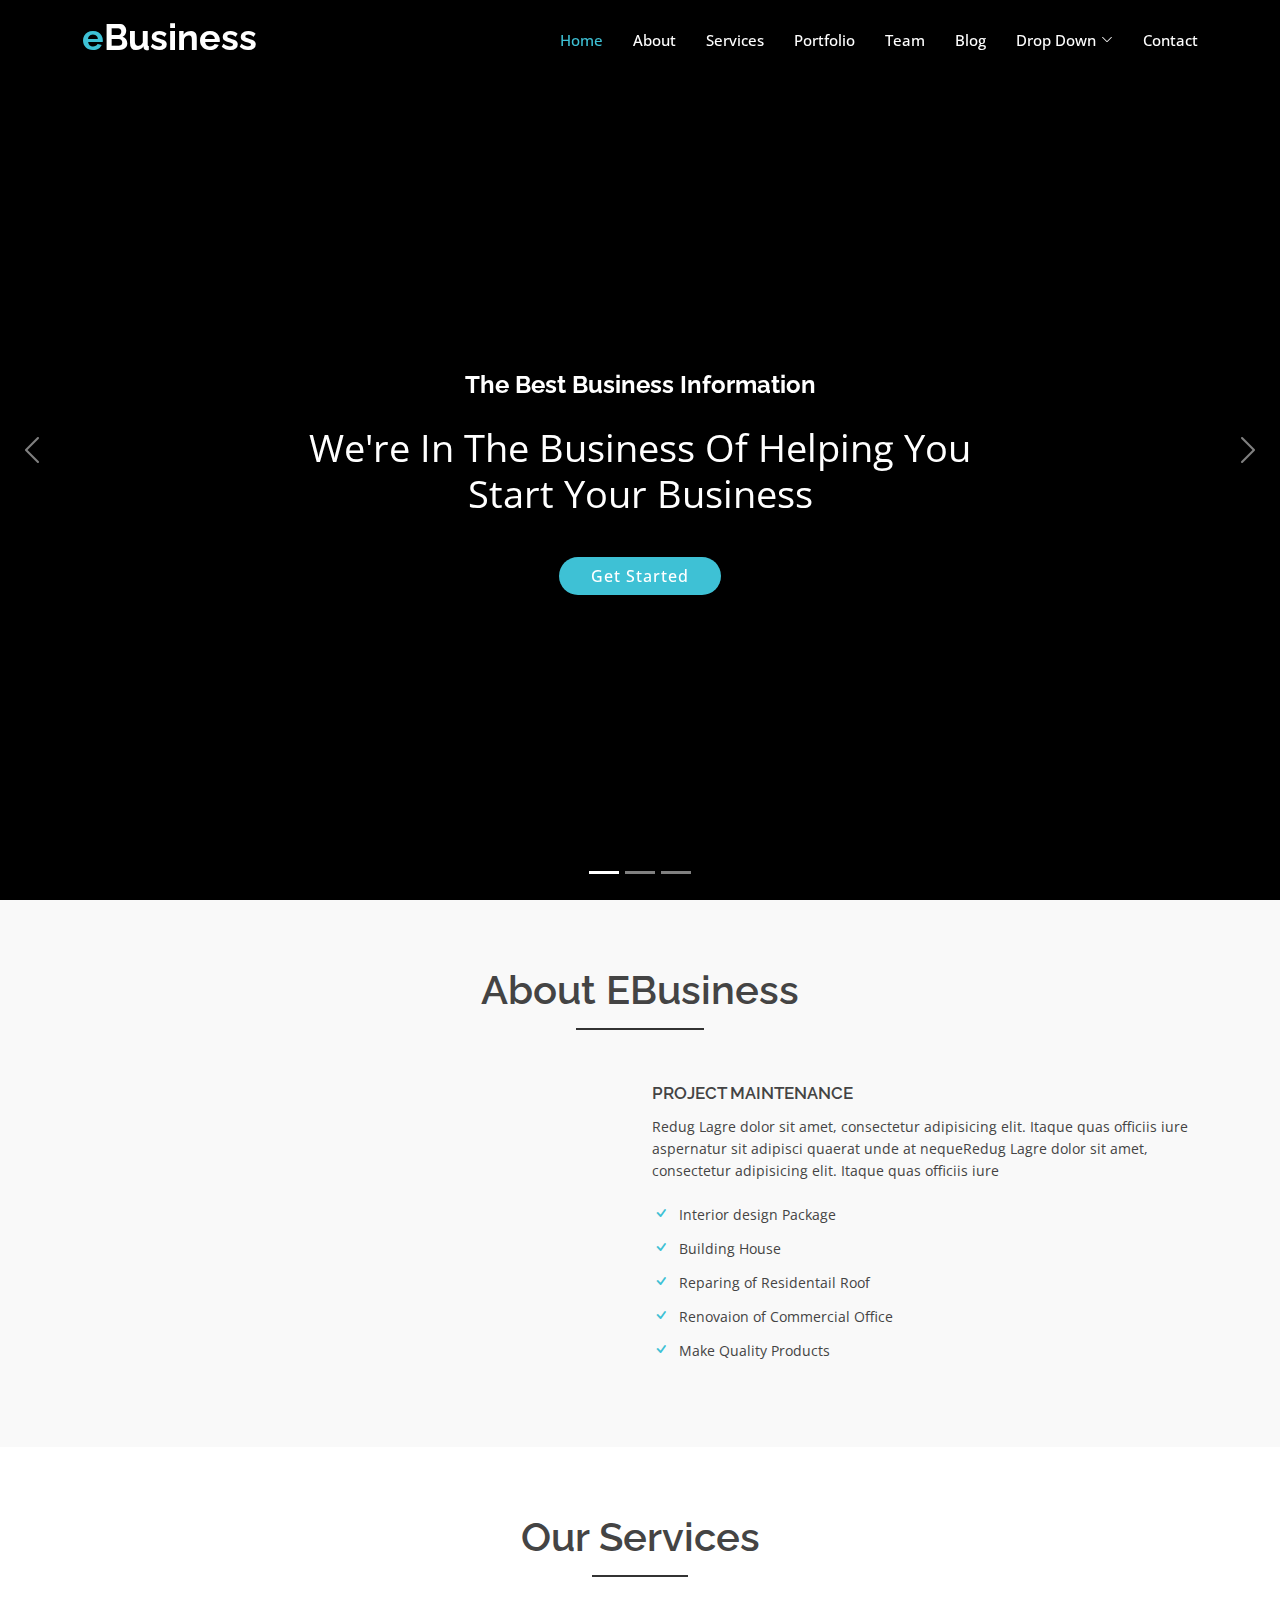
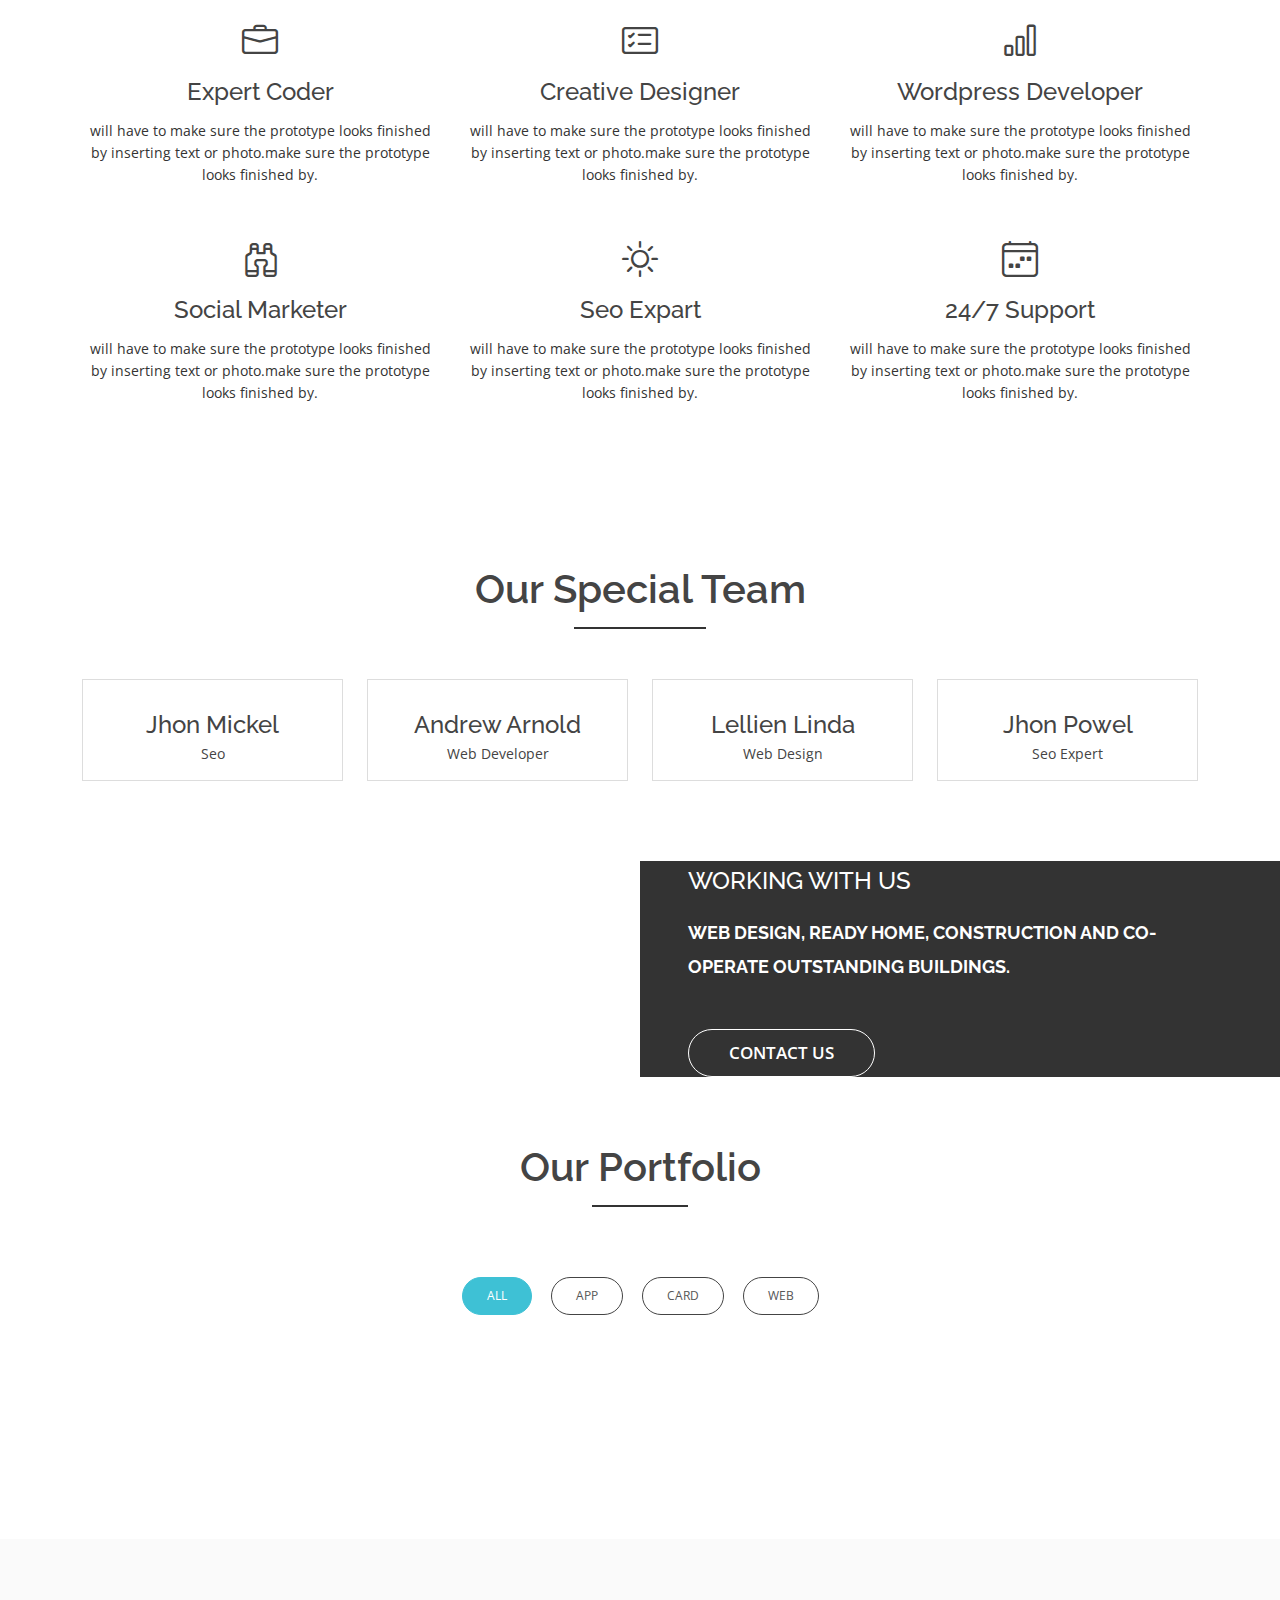
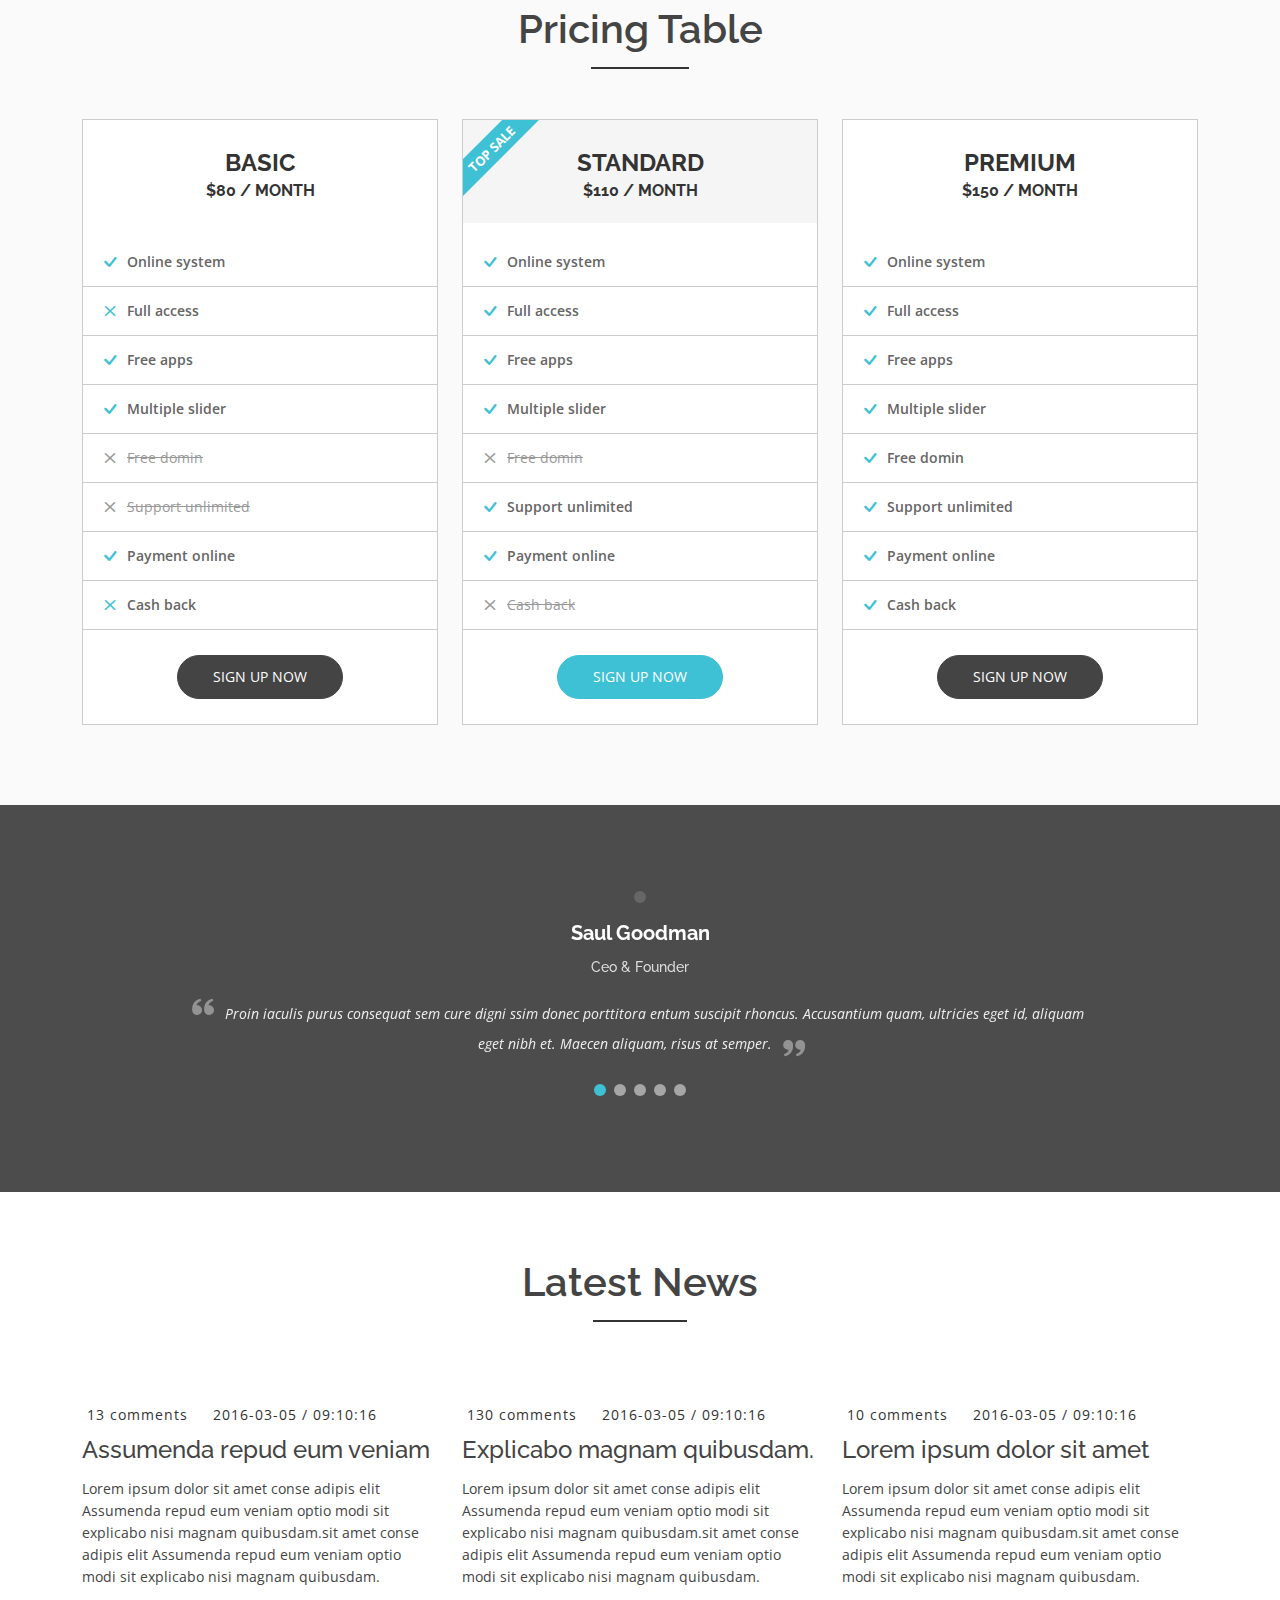
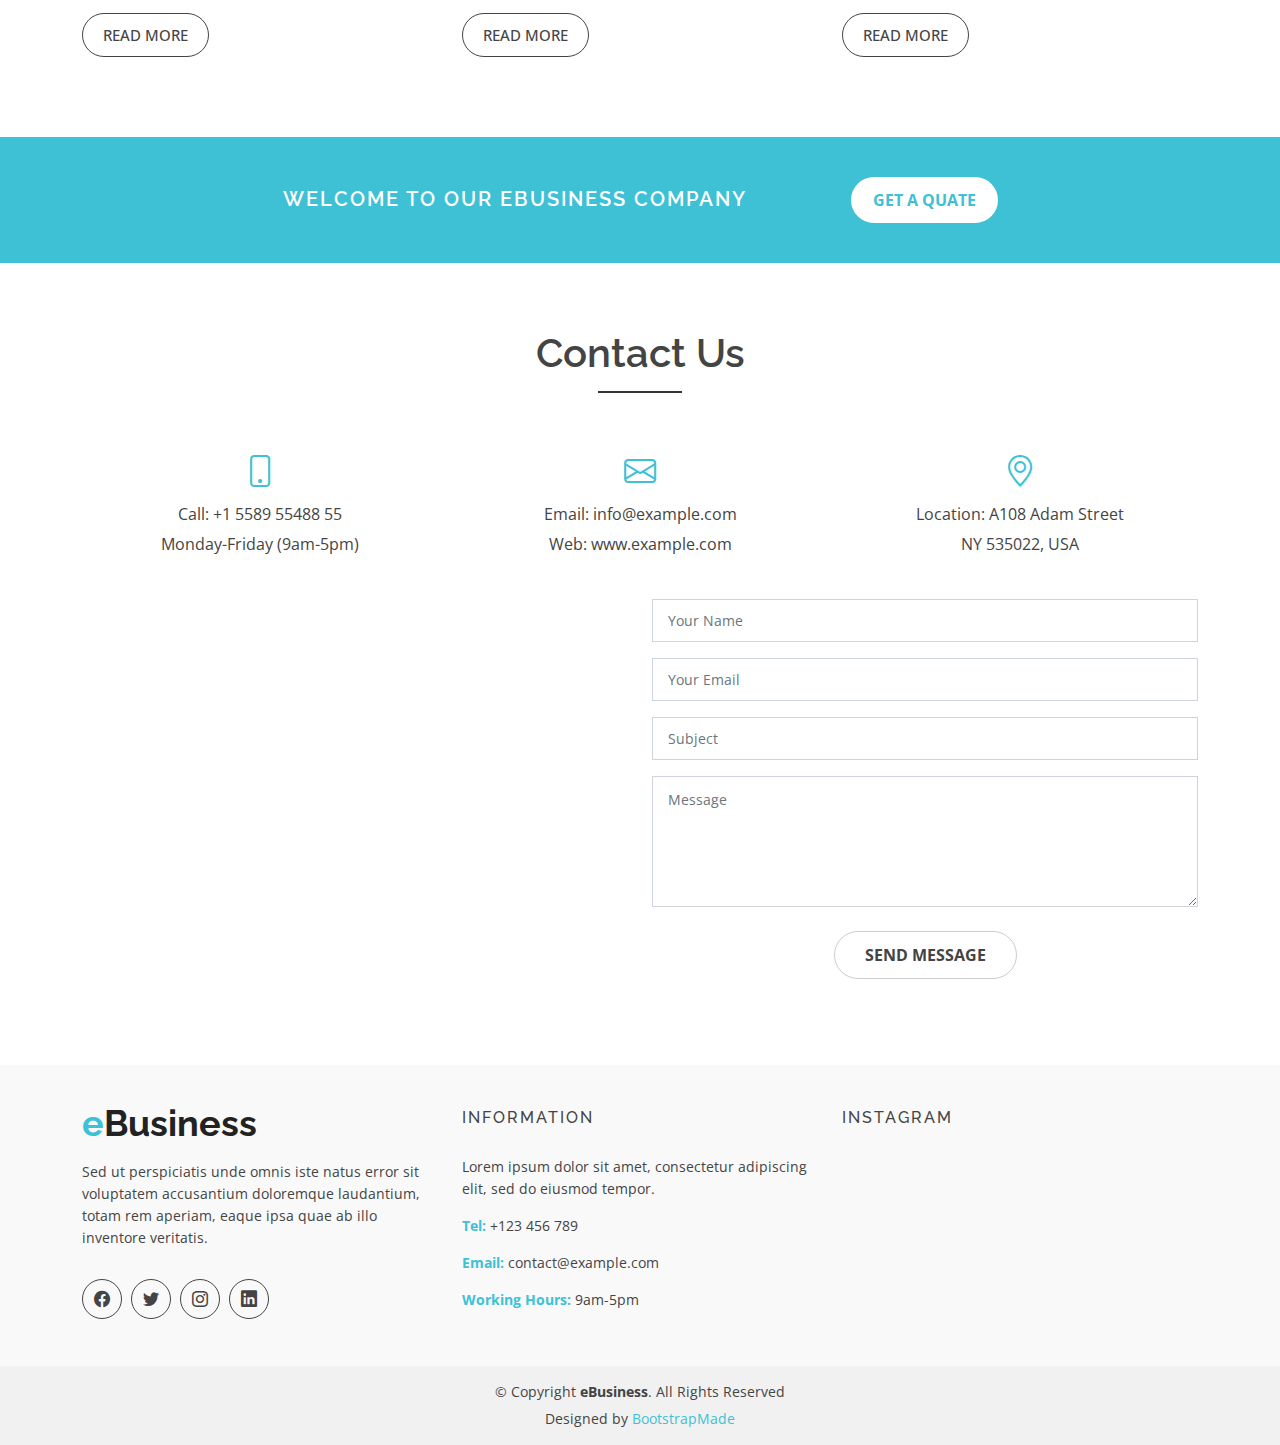
==== index.html @ 668b4a3a "Commit inicial" ====
<!DOCTYPE html>
<html lang="en">

<head>
  <meta charset="utf-8">
  <meta content="width=device-width, initial-scale=1.0" name="viewport">

  <title>eBusiness Bootstrap Template - Index</title>
  <meta content="" name="description">
  <meta content="" name="keywords">

  <!-- Favicons -->
  <link href="assets/img/favicon.png" rel="icon">
  <link href="assets/img/apple-touch-icon.png" rel="apple-touch-icon">

  <!-- Google Fonts -->
  <link href="https://fonts.googleapis.com/css?family=Open+Sans:300,400,400i,600,700|Raleway:300,400,400i,500,500i,700,800,900" rel="stylesheet">

  <!-- Vendor CSS Files -->
  <link href="assets/vendor/animate.css/animate.min.css" rel="stylesheet">
  <link href="assets/vendor/bootstrap/css/bootstrap.min.css" rel="stylesheet">
  <link href="assets/vendor/bootstrap-icons/bootstrap-icons.css" rel="stylesheet">
  <link href="assets/vendor/boxicons/css/boxicons.min.css" rel="stylesheet">
  <link href="assets/vendor/glightbox/css/glightbox.min.css" rel="stylesheet">
  <link href="assets/vendor/swiper/swiper-bundle.min.css" rel="stylesheet">

  <!-- Template Main CSS File -->
  <link href="assets/css/style.css" rel="stylesheet">

  <!-- =======================================================
  * Template Name: eBusiness - v4.3.0
  * Template URL: https://bootstrapmade.com/ebusiness-bootstrap-corporate-template/
  * Author: BootstrapMade.com
  * License: https://bootstrapmade.com/license/
  ======================================================== -->
</head>

<body>

  <!-- ======= Header ======= -->
  <header id="header" class="fixed-top d-flex align-items-center">
    <div class="container d-flex justify-content-between">

      <div class="logo">
        <h1><a href="index.html"><span>e</span>Business</a></h1>
        <!-- Uncomment below if you prefer to use an image logo -->
        <!-- <a href="index.html"><img src="assets/img/logo.png" alt="" class="img-fluid"></a>-->
      </div>

      <nav id="navbar" class="navbar">
        <ul>
          <li><a class="nav-link scrollto active" href="#hero">Home</a></li>
          <li><a class="nav-link scrollto" href="#about">About</a></li>
          <li><a class="nav-link scrollto" href="#services">Services</a></li>
          <li><a class="nav-link scrollto" href="#portfolio">Portfolio</a></li>
          <li><a class="nav-link scrollto" href="#team">Team</a></li>
          <li><a href="blog.html">Blog</a></li>
          <li class="dropdown"><a href="#"><span>Drop Down</span> <i class="bi bi-chevron-down"></i></a>
            <ul>
              <li><a href="#">Drop Down 1</a></li>
              <li class="dropdown"><a href="#"><span>Deep Drop Down</span> <i class="bi bi-chevron-right"></i></a>
                <ul>
                  <li><a href="#">Deep Drop Down 1</a></li>
                  <li><a href="#">Deep Drop Down 2</a></li>
                  <li><a href="#">Deep Drop Down 3</a></li>
                  <li><a href="#">Deep Drop Down 4</a></li>
                  <li><a href="#">Deep Drop Down 5</a></li>
                </ul>
              </li>
              <li><a href="#">Drop Down 2</a></li>
              <li><a href="#">Drop Down 3</a></li>
              <li><a href="#">Drop Down 4</a></li>
            </ul>
          </li>
          <li><a class="nav-link scrollto" href="#contact">Contact</a></li>
        </ul>
        <i class="bi bi-list mobile-nav-toggle"></i>
      </nav><!-- .navbar -->

    </div>
  </header><!-- End Header -->

  <!-- ======= hero Section ======= -->
  <section id="hero">
    <div class="hero-container">
      <div id="heroCarousel" class="carousel slide carousel-fade" data-bs-ride="carousel" data-bs-interval="5000">

        <ol id="hero-carousel-indicators" class="carousel-indicators"></ol>

        <div class="carousel-inner" role="listbox">

          <div class="carousel-item active" style="background-image: url(assets/img/hero-carousel/1.jpg)">
            <div class="carousel-container">
              <div class="container">
                <h2 class="animate__animated animate__fadeInDown">The Best Business Information </h2>
                <p class="animate__animated animate__fadeInUp">We're In The Business Of Helping You Start Your Business</p>
                <a href="#about" class="btn-get-started scrollto animate__animated animate__fadeInUp">Get Started</a>
              </div>
            </div>
          </div>

          <div class="carousel-item" style="background-image: url(assets/img/hero-carousel/2.jpg)">
            <div class="carousel-container">
              <div class="container">
                <h2 class="animate__animated animate__fadeInDown">At vero eos et accusamus</h2>
                <p class="animate__animated animate__fadeInUp">Helping Business Security & Peace of Mind for Your Family</p>
                <a href="#about" class="btn-get-started scrollto animate__animated animate__fadeInUp">Get Started</a>
              </div>
            </div>
          </div>

          <div class="carousel-item" style="background-image: url(assets/img/hero-carousel/3.jpg)">
            <div class="carousel-container">
              <div class="container">
                <h2 class="animate__animated animate__fadeInDown">Temporibus autem quibusdam</h2>
                <p class="animate__animated animate__fadeInUp">Beatae vitae dicta sunt explicabo. Nemo enim ipsam voluptatem</p>
                <a href="#about" class="btn-get-started scrollto animate__animated animate__fadeInUp">Get Started</a>
              </div>
            </div>
          </div>

        </div>

        <a class="carousel-control-prev" href="#heroCarousel" role="button" data-bs-slide="prev">
          <span class="carousel-control-prev-icon bi bi-chevron-left" aria-hidden="true"></span>
        </a>

        <a class="carousel-control-next" href="#heroCarousel" role="button" data-bs-slide="next">
          <span class="carousel-control-next-icon bi bi-chevron-right" aria-hidden="true"></span>
        </a>

      </div>
    </div>
  </section><!-- End Hero Section -->

  <main id="main">

    <!-- ======= About Section ======= -->
    <div id="about" class="about-area area-padding">
      <div class="container">
        <div class="row">
          <div class="col-md-12 col-sm-12 col-xs-12">
            <div class="section-headline text-center">
              <h2>About eBusiness</h2>
            </div>
          </div>
        </div>
        <div class="row">
          <!-- single-well start-->
          <div class="col-md-6 col-sm-6 col-xs-12">
            <div class="well-left">
              <div class="single-well">
                <a href="#">
                  <img src="assets/img/about/1.jpg" alt="">
                </a>
              </div>
            </div>
          </div>
          <!-- single-well end-->
          <div class="col-md-6 col-sm-6 col-xs-12">
            <div class="well-middle">
              <div class="single-well">
                <a href="#">
                  <h4 class="sec-head">project Maintenance</h4>
                </a>
                <p>
                  Redug Lagre dolor sit amet, consectetur adipisicing elit. Itaque quas officiis iure aspernatur sit adipisci quaerat unde at nequeRedug Lagre dolor sit amet, consectetur adipisicing elit. Itaque quas officiis iure
                </p>
                <ul>
                  <li>
                    <i class="bi bi-check"></i> Interior design Package
                  </li>
                  <li>
                    <i class="bi bi-check"></i> Building House
                  </li>
                  <li>
                    <i class="bi bi-check"></i> Reparing of Residentail Roof
                  </li>
                  <li>
                    <i class="bi bi-check"></i> Renovaion of Commercial Office
                  </li>
                  <li>
                    <i class="bi bi-check"></i> Make Quality Products
                  </li>
                </ul>
              </div>
            </div>
          </div>
          <!-- End col-->
        </div>
      </div>
    </div><!-- End About Section -->

    <!-- ======= Services Section ======= -->
    <div id="services" class="services-area area-padding">
      <div class="container">
        <div class="row">
          <div class="col-md-12 col-sm-12 col-xs-12">
            <div class="section-headline services-head text-center">
              <h2>Our Services</h2>
            </div>
          </div>
        </div>
        <div class="row text-center">
          <!-- Start Left services -->
          <div class="col-md-4 col-sm-4 col-xs-12">
            <div class="about-move">
              <div class="services-details">
                <div class="single-services">
                  <a class="services-icon" href="#">
                    <i class="bi bi-briefcase"></i>
                  </a>
                  <h4>Expert Coder</h4>
                  <p>
                    will have to make sure the prototype looks finished by inserting text or photo.make sure the prototype looks finished by.
                  </p>
                </div>
              </div>
              <!-- end about-details -->
            </div>
          </div>
          <div class="col-md-4 col-sm-4 col-xs-12">
            <div class="about-move">
              <div class="services-details">
                <div class="single-services">
                  <a class="services-icon" href="#">
                    <i class="bi bi-card-checklist"></i>
                  </a>
                  <h4>Creative Designer</h4>
                  <p>
                    will have to make sure the prototype looks finished by inserting text or photo.make sure the prototype looks finished by.
                  </p>
                </div>
              </div>
              <!-- end about-details -->
            </div>
          </div>
          <div class="col-md-4 col-sm-4 col-xs-12">
            <!-- end col-md-4 -->
            <div class=" about-move">
              <div class="services-details">
                <div class="single-services">
                  <a class="services-icon" href="#">
                    <i class="bi bi-bar-chart"></i>
                  </a>
                  <h4>Wordpress Developer</h4>
                  <p>
                    will have to make sure the prototype looks finished by inserting text or photo.make sure the prototype looks finished by.
                  </p>
                </div>
              </div>
              <!-- end about-details -->
            </div>
          </div>
          <div class="col-md-4 col-sm-4 col-xs-12">
            <!-- end col-md-4 -->
            <div class=" about-move">
              <div class="services-details">
                <div class="single-services">
                  <a class="services-icon" href="#">
                    <i class="bi bi-binoculars"></i>
                  </a>
                  <h4>Social Marketer </h4>
                  <p>
                    will have to make sure the prototype looks finished by inserting text or photo.make sure the prototype looks finished by.
                  </p>
                </div>
              </div>
              <!-- end about-details -->
            </div>
          </div>
          <!-- End Left services -->
          <div class="col-md-4 col-sm-4 col-xs-12">
            <!-- end col-md-4 -->
            <div class=" about-move">
              <div class="services-details">
                <div class="single-services">
                  <a class="services-icon" href="#">
                    <i class="bi bi-brightness-high"></i>
                  </a>
                  <h4>Seo Expart</h4>
                  <p>
                    will have to make sure the prototype looks finished by inserting text or photo.make sure the prototype looks finished by.
                  </p>
                </div>
              </div>
              <!-- end about-details -->
            </div>
          </div>
          <!-- End Left services -->
          <div class="col-md-4 col-sm-4 col-xs-12">
            <!-- end col-md-4 -->
            <div class=" about-move">
              <div class="services-details">
                <div class="single-services">
                  <a class="services-icon" href="#">
                    <i class="bi bi-calendar4-week"></i>
                  </a>
                  <h4>24/7 Support</h4>
                  <p>
                    will have to make sure the prototype looks finished by inserting text or photo.make sure the prototype looks finished by.
                  </p>
                </div>
              </div>
              <!-- end about-details -->
            </div>
          </div>
        </div>
      </div>
    </div><!-- End Services Section -->

    <!-- ======= Team Section ======= -->
    <div id="team" class="our-team-area area-padding">
      <div class="container">
        <div class="row">
          <div class="col-md-12 col-sm-12 col-xs-12">
            <div class="section-headline text-center">
              <h2>Our special Team</h2>
            </div>
          </div>
        </div>
        <div class="row">
          <div class="col-md-3 col-sm-3 col-xs-12">
            <div class="single-team-member">
              <div class="team-img">
                <a href="#">
                  <img src="assets/img/team/1.jpg" alt="">
                </a>
                <div class="team-social-icon text-center">
                  <ul>
                    <li>
                      <a href="#">
                        <i class="bi bi-facebook"></i>
                      </a>
                    </li>
                    <li>
                      <a href="#">
                        <i class="bi bi-twitter"></i>
                      </a>
                    </li>
                    <li>
                      <a href="#">
                        <i class="bi bi-instagram"></i>
                      </a>
                    </li>
                  </ul>
                </div>
              </div>
              <div class="team-content text-center">
                <h4>Jhon Mickel</h4>
                <p>Seo</p>
              </div>
            </div>
          </div>
          <!-- End column -->
          <div class="col-md-3 col-sm-3 col-xs-12">
            <div class="single-team-member">
              <div class="team-img">
                <a href="#">
                  <img src="assets/img/team/2.jpg" alt="">
                </a>
                <div class="team-social-icon text-center">
                  <ul>
                    <li>
                      <a href="#">
                        <i class="bi bi-facebook"></i>
                      </a>
                    </li>
                    <li>
                      <a href="#">
                        <i class="bi bi-twitter"></i>
                      </a>
                    </li>
                    <li>
                      <a href="#">
                        <i class="bi bi-instagram"></i>
                      </a>
                    </li>
                  </ul>
                </div>
              </div>
              <div class="team-content text-center">
                <h4>Andrew Arnold</h4>
                <p>Web Developer</p>
              </div>
            </div>
          </div>
          <!-- End column -->
          <div class="col-md-3 col-sm-3 col-xs-12">
            <div class="single-team-member">
              <div class="team-img">
                <a href="#">
                  <img src="assets/img/team/3.jpg" alt="">
                </a>
                <div class="team-social-icon text-center">
                  <ul>
                    <li>
                      <a href="#">
                        <i class="bi bi-facebook"></i>
                      </a>
                    </li>
                    <li>
                      <a href="#">
                        <i class="bi bi-twitter"></i>
                      </a>
                    </li>
                    <li>
                      <a href="#">
                        <i class="bi bi-instagram"></i>
                      </a>
                    </li>
                  </ul>
                </div>
              </div>
              <div class="team-content text-center">
                <h4>Lellien Linda</h4>
                <p>Web Design</p>
              </div>
            </div>
          </div>
          <!-- End column -->
          <div class="col-md-3 col-sm-3 col-xs-12">
            <div class="single-team-member">
              <div class="team-img">
                <a href="#">
                  <img src="assets/img/team/4.jpg" alt="">
                </a>
                <div class="team-social-icon text-center">
                  <ul>
                    <li>
                      <a href="#">
                        <i class="bi bi-facebook"></i>
                      </a>
                    </li>
                    <li>
                      <a href="#">
                        <i class="bi bi-twitter"></i>
                      </a>
                    </li>
                    <li>
                      <a href="#">
                        <i class="bi bi-instagram"></i>
                      </a>
                    </li>
                  </ul>
                </div>
              </div>
              <div class="team-content text-center">
                <h4>Jhon Powel</h4>
                <p>Seo Expert</p>
              </div>
            </div>
          </div>
          <!-- End column -->
        </div>
      </div>
    </div><!-- End Team Section -->

    <!-- ======= Rviews Section ======= -->
    <div class="reviews-area">
      <div class="row g-0">
        <div class="col-lg-6">
          <img src="assets/img/about/2.jpg" alt="" class="img-fluid">
        </div>
        <div class="col-lg-6 work-right-text d-flex align-items-center">
          <div class="px-5 py-5 py-lg-0">
            <h2>working with us</h2>
            <h5>Web Design, Ready Home, Construction and Co-operate Outstanding Buildings.</h5>
            <a href="#contact" class="ready-btn scrollto">Contact us</a>
          </div>
        </div>
      </div>
    </div><!-- End Rviews Section -->

    <!-- ======= Portfolio Section ======= -->
    <div id="portfolio" class="portfolio-area area-padding fix">
      <div class="container">
        <div class="row">
          <div class="col-lg-12 col-md-12 col-sm-12 col-xs-12">
            <div class="section-headline text-center">
              <h2>Our Portfolio</h2>
            </div>
          </div>
        </div>
        <div class="row wesome-project-1 fix">
          <!-- Start Portfolio -page -->
          <div class="col-lg-12 col-md-12 col-sm-12 col-xs-12">
            <ul id="portfolio-flters">
              <li data-filter="*" class="filter-active">All</li>
              <li data-filter=".filter-app">App</li>
              <li data-filter=".filter-card">Card</li>
              <li data-filter=".filter-web">Web</li>
            </ul>
          </div>
        </div>

        <div class="row awesome-project-content portfolio-container">

          <!-- portfolio-item start -->
          <div class="col-md-4 col-sm-4 col-xs-12 portfolio-item filter-app portfolio-item">
            <div class="single-awesome-project">
              <div class="awesome-img">
                <a href="#"><img src="assets/img/portfolio/1.jpg" alt="" /></a>
                <div class="add-actions text-center">
                  <div class="project-dec">
                    <a class="portfolio-lightbox" data-gallery="myGallery" href="assets/img/portfolio/1.jpg">
                      <h4>Business City</h4>
                      <span>Web Development</span>
                    </a>
                  </div>
                </div>
              </div>
            </div>
          </div>
          <!-- portfolio-item end -->

          <!-- portfolio-item start -->
          <div class="col-md-4 col-sm-4 col-xs-12 portfolio-item filter-web">
            <div class="single-awesome-project">
              <div class="awesome-img">
                <a href="#"><img src="assets/img/portfolio/2.jpg" alt="" /></a>
                <div class="add-actions text-center">
                  <div class="project-dec">
                    <a class="portfolio-lightbox" data-gallery="myGallery" href="assets/img/portfolio/2.jpg">
                      <h4>Blue Sea</h4>
                      <span>Photosho</span>
                    </a>
                  </div>
                </div>
              </div>
            </div>
          </div>
          <!-- portfolio-item end -->

          <!-- portfolio-item start -->
          <div class="col-md-4 col-sm-4 col-xs-12 portfolio-item filter-card">
            <div class="single-awesome-project">
              <div class="awesome-img">
                <a href="#"><img src="assets/img/portfolio/3.jpg" alt="" /></a>
                <div class="add-actions text-center">
                  <div class="project-dec">
                    <a class="portfolio-lightbox" data-gallery="myGallery" href="assets/img/portfolio/3.jpg">
                      <h4>Beautiful Nature</h4>
                      <span>Web Design</span>
                    </a>
                  </div>
                </div>
              </div>
            </div>
          </div>
          <!-- portfolio-item end -->

          <!-- portfolio-item start -->
          <div class="col-md-4 col-sm-4 col-xs-12 portfolio-item filter-web">
            <div class="single-awesome-project">
              <div class="awesome-img">
                <a href="#"><img src="assets/img/portfolio/4.jpg" alt="" /></a>
                <div class="add-actions text-center">
                  <div class="project-dec">
                    <a class="portfolio-lightbox" data-gallery="myGallery" href="assets/img/portfolio/4.jpg">
                      <h4>Creative Team</h4>
                      <span>Web design</span>
                    </a>
                  </div>
                </div>
              </div>
            </div>
          </div>
          <!-- portfolio-item end -->

          <!-- portfolio-item start -->
          <div class="col-md-4 col-sm-4 col-xs-12 portfolio-item filter-app">
            <div class="single-awesome-project">
              <div class="awesome-img">
                <a href="#"><img src="assets/img/portfolio/5.jpg" alt="" /></a>
                <div class="add-actions text-center text-center">
                  <div class="project-dec">
                    <a class="portfolio-lightbox" data-gallery="myGallery" href="assets/img/portfolio/5.jpg">
                      <h4>Beautiful Flower</h4>
                      <span>Web Development</span>
                    </a>
                  </div>
                </div>
              </div>
            </div>
          </div>
          <!-- portfolio-item end -->

          <!-- portfolio-item start -->
          <div class="col-md-4 col-sm-4 col-xs-12 portfolio-item filter-web">
            <div class="single-awesome-project">
              <div class="awesome-img">
                <a href="#"><img src="assets/img/portfolio/6.jpg" alt="" /></a>
                <div class="add-actions text-center">
                  <div class="project-dec">
                    <a class="portfolio-lightbox" data-gallery="myGallery" href="assets/img/portfolio/6.jpg">
                      <h4>Night Hill</h4>
                      <span>Photoshop</span>
                    </a>
                  </div>
                </div>
              </div>
            </div>
          </div>
          <!-- portfolio-item end -->

        </div>
      </div>
    </div><!-- End Portfolio Section -->

    <!-- ======= Pricing Section ======= -->
    <div id="pricing" class="pricing-area area-padding">
      <div class="container">
        <div class="row">
          <div class="col-md-12 col-sm-12 col-xs-12">
            <div class="section-headline text-center">
              <h2>Pricing Table</h2>
            </div>
          </div>
        </div>
        <div class="row">
          <div class="col-md-4 col-sm-4 col-xs-12">
            <div class="pri_table_list">
              <h3>basic <br /> <span>$80 / month</span></h3>
              <ol>
                <li class="check"><i class="bi bi-check"></i><span>Online system</span></li>
                <li class="check"><i class="bi bi-x"></i><span>Full access</span></li>
                <li class="check"><i class="bi bi-check"></i><span>Free apps</span></li>
                <li class="check"><i class="bi bi-check"></i><span>Multiple slider</span></li>
                <li class="cross"><i class="bi bi-x"></i><span>Free domin</span></li>
                <li class="cross"><i class="bi bi-x"></i><span>Support unlimited</span></li>
                <li class="check"><i class="bi bi-check"></i><span>Payment online</span></li>
                <li class="check"><i class="bi bi-x"></i><span>Cash back</span></li>
              </ol>
              <button>sign up now</button>
            </div>
          </div>
          <div class="col-md-4 col-sm-4 col-xs-12">
            <div class="pri_table_list active">
              <span class="saleon">top sale</span>
              <h3>standard <br /> <span>$110 / month</span></h3>
              <ol>
                <li class="check"><i class="bi bi-check"></i><span>Online system</span></li>
                <li class="check"><i class="bi bi-check"></i><span>Full access</span></li>
                <li class="check"><i class="bi bi-check"></i><span>Free apps</span></li>
                <li class="check"><i class="bi bi-check"></i><span>Multiple slider</span></li>
                <li class="cross"><i class="bi bi-x"></i><span>Free domin</span></li>
                <li class="check"><i class="bi bi-check"></i><span>Support unlimited</span></li>
                <li class="check"><i class="bi bi-check"></i><span>Payment online</span></li>
                <li class="cross"><i class="bi bi-x"></i><span>Cash back</span></li>
              </ol>
              <button>sign up now</button>
            </div>
          </div>
          <div class="col-md-4 col-sm-4 col-xs-12">
            <div class="pri_table_list">
              <h3>premium <br /> <span>$150 / month</span></h3>
              <ol>
                <li class="check"><i class="bi bi-check"></i><span>Online system</span></li>
                <li class="check"><i class="bi bi-check"></i><span>Full access</span></li>
                <li class="check"><i class="bi bi-check"></i><span>Free apps</span></li>
                <li class="check"><i class="bi bi-check"></i><span>Multiple slider</span></li>
                <li class="check"><i class="bi bi-check"></i><span>Free domin</span></li>
                <li class="check"><i class="bi bi-check"></i><span>Support unlimited</span></li>
                <li class="check"><i class="bi bi-check"></i><span>Payment online</span></li>
                <li class="check"><i class="bi bi-check"></i><span>Cash back</span></li>
              </ol>
              <button>sign up now</button>
            </div>
          </div>
        </div>
      </div>
    </div><!-- End Pricing Section -->

    <!-- ======= Testimonials Section ======= -->
    <div id="testimonials" class="testimonials">
      <div class="container">

        <div class="testimonials-slider swiper-container">
          <div class="swiper-wrapper">

            <div class="swiper-slide">
              <div class="testimonial-item">
                <img src="assets/img/testimonials/testimonials-1.jpg" class="testimonial-img" alt="">
                <h3>Saul Goodman</h3>
                <h4>Ceo &amp; Founder</h4>
                <p>
                  <i class="bx bxs-quote-alt-left quote-icon-left"></i>
                  Proin iaculis purus consequat sem cure digni ssim donec porttitora entum suscipit rhoncus. Accusantium quam, ultricies eget id, aliquam eget nibh et. Maecen aliquam, risus at semper.
                  <i class="bx bxs-quote-alt-right quote-icon-right"></i>
                </p>
              </div>
            </div><!-- End testimonial item -->

            <div class="swiper-slide">
              <div class="testimonial-item">
                <img src="assets/img/testimonials/testimonials-2.jpg" class="testimonial-img" alt="">
                <h3>Sara Wilsson</h3>
                <h4>Designer</h4>
                <p>
                  <i class="bx bxs-quote-alt-left quote-icon-left"></i>
                  Export tempor illum tamen malis malis eram quae irure esse labore quem cillum quid cillum eram malis quorum velit fore eram velit sunt aliqua noster fugiat irure amet legam anim culpa.
                  <i class="bx bxs-quote-alt-right quote-icon-right"></i>
                </p>
              </div>
            </div><!-- End testimonial item -->

            <div class="swiper-slide">
              <div class="testimonial-item">
                <img src="assets/img/testimonials/testimonials-3.jpg" class="testimonial-img" alt="">
                <h3>Jena Karlis</h3>
                <h4>Store Owner</h4>
                <p>
                  <i class="bx bxs-quote-alt-left quote-icon-left"></i>
                  Enim nisi quem export duis labore cillum quae magna enim sint quorum nulla quem veniam duis minim tempor labore quem eram duis noster aute amet eram fore quis sint minim.
                  <i class="bx bxs-quote-alt-right quote-icon-right"></i>
                </p>
              </div>
            </div><!-- End testimonial item -->

            <div class="swiper-slide">
              <div class="testimonial-item">
                <img src="assets/img/testimonials/testimonials-4.jpg" class="testimonial-img" alt="">
                <h3>Matt Brandon</h3>
                <h4>Freelancer</h4>
                <p>
                  <i class="bx bxs-quote-alt-left quote-icon-left"></i>
                  Fugiat enim eram quae cillum dolore dolor amet nulla culpa multos export minim fugiat minim velit minim dolor enim duis veniam ipsum anim magna sunt elit fore quem dolore labore illum veniam.
                  <i class="bx bxs-quote-alt-right quote-icon-right"></i>
                </p>
              </div>
            </div><!-- End testimonial item -->

            <div class="swiper-slide">
              <div class="testimonial-item">
                <img src="assets/img/testimonials/testimonials-5.jpg" class="testimonial-img" alt="">
                <h3>John Larson</h3>
                <h4>Entrepreneur</h4>
                <p>
                  <i class="bx bxs-quote-alt-left quote-icon-left"></i>
                  Quis quorum aliqua sint quem legam fore sunt eram irure aliqua veniam tempor noster veniam enim culpa labore duis sunt culpa nulla illum cillum fugiat legam esse veniam culpa fore nisi cillum quid.
                  <i class="bx bxs-quote-alt-right quote-icon-right"></i>
                </p>
              </div>
            </div><!-- End testimonial item -->

          </div>
          <div class="swiper-pagination"></div>
        </div>

      </div>
    </div><!-- End Testimonials Section -->

    <!-- ======= Blog Section ======= -->
    <div id="blog" class="blog-area">
      <div class="blog-inner area-padding">
        <div class="blog-overly"></div>
        <div class="container ">
          <div class="row">
            <div class="col-md-12 col-sm-12 col-xs-12">
              <div class="section-headline text-center">
                <h2>Latest News</h2>
              </div>
            </div>
          </div>
          <div class="row">
            <!-- Start Left Blog -->
            <div class="col-md-4 col-sm-4 col-xs-12">
              <div class="single-blog">
                <div class="single-blog-img">
                  <a href="blog.html">
                    <img src="assets/img/blog/1.jpg" alt="">
                  </a>
                </div>
                <div class="blog-meta">
                  <span class="comments-type">
                    <i class="fa fa-comment-o"></i>
                    <a href="#">13 comments</a>
                  </span>
                  <span class="date-type">
                    <i class="fa fa-calendar"></i>2016-03-05 / 09:10:16
                  </span>
                </div>
                <div class="blog-text">
                  <h4>
                    <a href="blog.html">Assumenda repud eum veniam</a>
                  </h4>
                  <p>
                    Lorem ipsum dolor sit amet conse adipis elit Assumenda repud eum veniam optio modi sit explicabo nisi magnam quibusdam.sit amet conse adipis elit Assumenda repud eum veniam optio modi sit explicabo nisi magnam quibusdam.
                  </p>
                </div>
                <span>
                  <a href="blog.html" class="ready-btn">Read more</a>
                </span>
              </div>
              <!-- Start single blog -->
            </div>
            <!-- End Left Blog-->
            <!-- Start Left Blog -->
            <div class="col-md-4 col-sm-4 col-xs-12">
              <div class="single-blog">
                <div class="single-blog-img">
                  <a href="blog.html">
                    <img src="assets/img/blog/2.jpg" alt="">
                  </a>
                </div>
                <div class="blog-meta">
                  <span class="comments-type">
                    <i class="fa fa-comment-o"></i>
                    <a href="#">130 comments</a>
                  </span>
                  <span class="date-type">
                    <i class="fa fa-calendar"></i>2016-03-05 / 09:10:16
                  </span>
                </div>
                <div class="blog-text">
                  <h4>
                    <a href="blog.html">Explicabo magnam quibusdam.</a>
                  </h4>
                  <p>
                    Lorem ipsum dolor sit amet conse adipis elit Assumenda repud eum veniam optio modi sit explicabo nisi magnam quibusdam.sit amet conse adipis elit Assumenda repud eum veniam optio modi sit explicabo nisi magnam quibusdam.
                  </p>
                </div>
                <span>
                  <a href="blog.html" class="ready-btn">Read more</a>
                </span>
              </div>
              <!-- Start single blog -->
            </div>
            <!-- End Left Blog-->
            <!-- Start Right Blog-->
            <div class="col-md-4 col-sm-4 col-xs-12">
              <div class="single-blog">
                <div class="single-blog-img">
                  <a href="blog.html">
                    <img src="assets/img/blog/3.jpg" alt="">
                  </a>
                </div>
                <div class="blog-meta">
                  <span class="comments-type">
                    <i class="fa fa-comment-o"></i>
                    <a href="#">10 comments</a>
                  </span>
                  <span class="date-type">
                    <i class="fa fa-calendar"></i>2016-03-05 / 09:10:16
                  </span>
                </div>
                <div class="blog-text">
                  <h4>
                    <a href="blog.html">Lorem ipsum dolor sit amet</a>
                  </h4>
                  <p>
                    Lorem ipsum dolor sit amet conse adipis elit Assumenda repud eum veniam optio modi sit explicabo nisi magnam quibusdam.sit amet conse adipis elit Assumenda repud eum veniam optio modi sit explicabo nisi magnam quibusdam.
                  </p>
                </div>
                <span>
                  <a href="blog.html" class="ready-btn">Read more</a>
                </span>
              </div>
            </div>
            <!-- End Right Blog-->
          </div>
        </div>
      </div>
    </div><!-- End Blog Section -->

    <!-- ======= Suscribe Section ======= -->
    <div class="suscribe-area">
      <div class="container">
        <div class="row">
          <div class="col-lg-12 col-md-12 col-sm-12 col-xs=12">
            <div class="suscribe-text text-center">
              <h3>Welcome to our eBusiness company</h3>
              <a class="sus-btn" href="#">Get A quate</a>
            </div>
          </div>
        </div>
      </div>
    </div><!-- End Suscribe Section -->

    <!-- ======= Contact Section ======= -->
    <div id="contact" class="contact-area">
      <div class="contact-inner area-padding">
        <div class="contact-overly"></div>
        <div class="container ">
          <div class="row">
            <div class="col-md-12 col-sm-12 col-xs-12">
              <div class="section-headline text-center">
                <h2>Contact us</h2>
              </div>
            </div>
          </div>
          <div class="row">
            <!-- Start contact icon column -->
            <div class="col-md-4">
              <div class="contact-icon text-center">
                <div class="single-icon">
                  <i class="bi bi-phone"></i>
                  <p>
                    Call: +1 5589 55488 55<br>
                    <span>Monday-Friday (9am-5pm)</span>
                  </p>
                </div>
              </div>
            </div>
            <!-- Start contact icon column -->
            <div class="col-md-4">
              <div class="contact-icon text-center">
                <div class="single-icon">
                  <i class="bi bi-envelope"></i>
                  <p>
                    Email: info@example.com<br>
                    <span>Web: www.example.com</span>
                  </p>
                </div>
              </div>
            </div>
            <!-- Start contact icon column -->
            <div class="col-md-4">
              <div class="contact-icon text-center">
                <div class="single-icon">
                  <i class="bi bi-geo-alt"></i>
                  <p>
                    Location: A108 Adam Street<br>
                    <span>NY 535022, USA</span>
                  </p>
                </div>
              </div>
            </div>
          </div>
          <div class="row">

            <!-- Start Google Map -->
            <div class="col-md-6">
              <!-- Start Map -->
              <iframe src="https://www.google.com/maps/embed?pb=!1m18!1m12!1m3!1d22864.11283411948!2d-73.96468908098944!3d40.630720240038435!2m3!1f0!2f0!3f0!3m2!1i1024!2i768!4f13.1!3m3!1m2!1s0x89c24fa5d33f083b%3A0xc80b8f06e177fe62!2sNew+York%2C+NY%2C+USA!5e0!3m2!1sen!2sbg!4v1540447494452" width="100%" height="380" frameborder="0" style="border:0" allowfullscreen></iframe>
              <!-- End Map -->
            </div>
            <!-- End Google Map -->

            <!-- Start  contact -->
            <div class="col-md-6">
              <div class="form contact-form">
                <form action="forms/contact.php" method="post" role="form" class="php-email-form">
                  <div class="form-group">
                    <input type="text" name="name" class="form-control" id="name" placeholder="Your Name" required>
                  </div>
                  <div class="form-group mt-3">
                    <input type="email" class="form-control" name="email" id="email" placeholder="Your Email" required>
                  </div>
                  <div class="form-group mt-3">
                    <input type="text" class="form-control" name="subject" id="subject" placeholder="Subject" required>
                  </div>
                  <div class="form-group mt-3">
                    <textarea class="form-control" name="message" rows="5" placeholder="Message" required></textarea>
                  </div>
                  <div class="my-3">
                    <div class="loading">Loading</div>
                    <div class="error-message"></div>
                    <div class="sent-message">Your message has been sent. Thank you!</div>
                  </div>
                  <div class="text-center"><button type="submit">Send Message</button></div>
                </form>
              </div>
            </div>
            <!-- End Left contact -->
          </div>
        </div>
      </div>
    </div><!-- End Contact Section -->

  </main><!-- End #main -->

  <!-- ======= Footer ======= -->
  <footer>
    <div class="footer-area">
      <div class="container">
        <div class="row">
          <div class="col-md-4">
            <div class="footer-content">
              <div class="footer-head">
                <div class="footer-logo">
                  <h2><span>e</span>Business</h2>
                </div>

                <p>Sed ut perspiciatis unde omnis iste natus error sit voluptatem accusantium doloremque laudantium, totam rem aperiam, eaque ipsa quae ab illo inventore veritatis.</p>
                <div class="footer-icons">
                  <ul>
                    <li>
                      <a href="#"><i class="bi bi-facebook"></i></a>
                    </li>
                    <li>
                      <a href="#"><i class="bi bi-twitter"></i></a>
                    </li>
                    <li>
                      <a href="#"><i class="bi bi-instagram"></i></a>
                    </li>
                    <li>
                      <a href="#"><i class="bi bi-linkedin"></i></a>
                    </li>
                  </ul>
                </div>
              </div>
            </div>
          </div>
          <!-- end single footer -->
          <div class="col-md-4">
            <div class="footer-content">
              <div class="footer-head">
                <h4>information</h4>
                <p>
                  Lorem ipsum dolor sit amet, consectetur adipiscing elit, sed do eiusmod tempor.
                </p>
                <div class="footer-contacts">
                  <p><span>Tel:</span> +123 456 789</p>
                  <p><span>Email:</span> contact@example.com</p>
                  <p><span>Working Hours:</span> 9am-5pm</p>
                </div>
              </div>
            </div>
          </div>
          <!-- end single footer -->
          <div class="col-md-4">
            <div class="footer-content">
              <div class="footer-head">
                <h4>Instagram</h4>
                <div class="flicker-img">
                  <a href="#"><img src="assets/img/portfolio/1.jpg" alt=""></a>
                  <a href="#"><img src="assets/img/portfolio/2.jpg" alt=""></a>
                  <a href="#"><img src="assets/img/portfolio/3.jpg" alt=""></a>
                  <a href="#"><img src="assets/img/portfolio/4.jpg" alt=""></a>
                  <a href="#"><img src="assets/img/portfolio/5.jpg" alt=""></a>
                  <a href="#"><img src="assets/img/portfolio/6.jpg" alt=""></a>
                </div>
              </div>
            </div>
          </div>
        </div>
      </div>
    </div>
    <div class="footer-area-bottom">
      <div class="container">
        <div class="row">
          <div class="col-md-12 col-sm-12 col-xs-12">
            <div class="copyright text-center">
              <p>
                &copy; Copyright <strong>eBusiness</strong>. All Rights Reserved
              </p>
            </div>
            <div class="credits">
              <!--
              All the links in the footer should remain intact.
              You can delete the links only if you purchased the pro version.
              Licensing information: https://bootstrapmade.com/license/
              Purchase the pro version with working PHP/AJAX contact form: https://bootstrapmade.com/buy/?theme=eBusiness
            -->
              Designed by <a href="https://bootstrapmade.com/">BootstrapMade</a>
            </div>
          </div>
        </div>
      </div>
    </div>
  </footer><!-- End  Footer -->

  <div id="preloader"></div>
  <a href="#" class="back-to-top d-flex align-items-center justify-content-center"><i class="bi bi-arrow-up-short"></i></a>

  <!-- Vendor JS Files -->
  <script src="assets/vendor/bootstrap/js/bootstrap.bundle.min.js"></script>
  <script src="assets/vendor/glightbox/js/glightbox.min.js"></script>
  <script src="assets/vendor/isotope-layout/isotope.pkgd.min.js"></script>
  <script src="assets/vendor/php-email-form/validate.js"></script>
  <script src="assets/vendor/swiper/swiper-bundle.min.js"></script>

  <!-- Template Main JS File -->
  <script src="assets/js/main.js"></script>

</body>

</html>
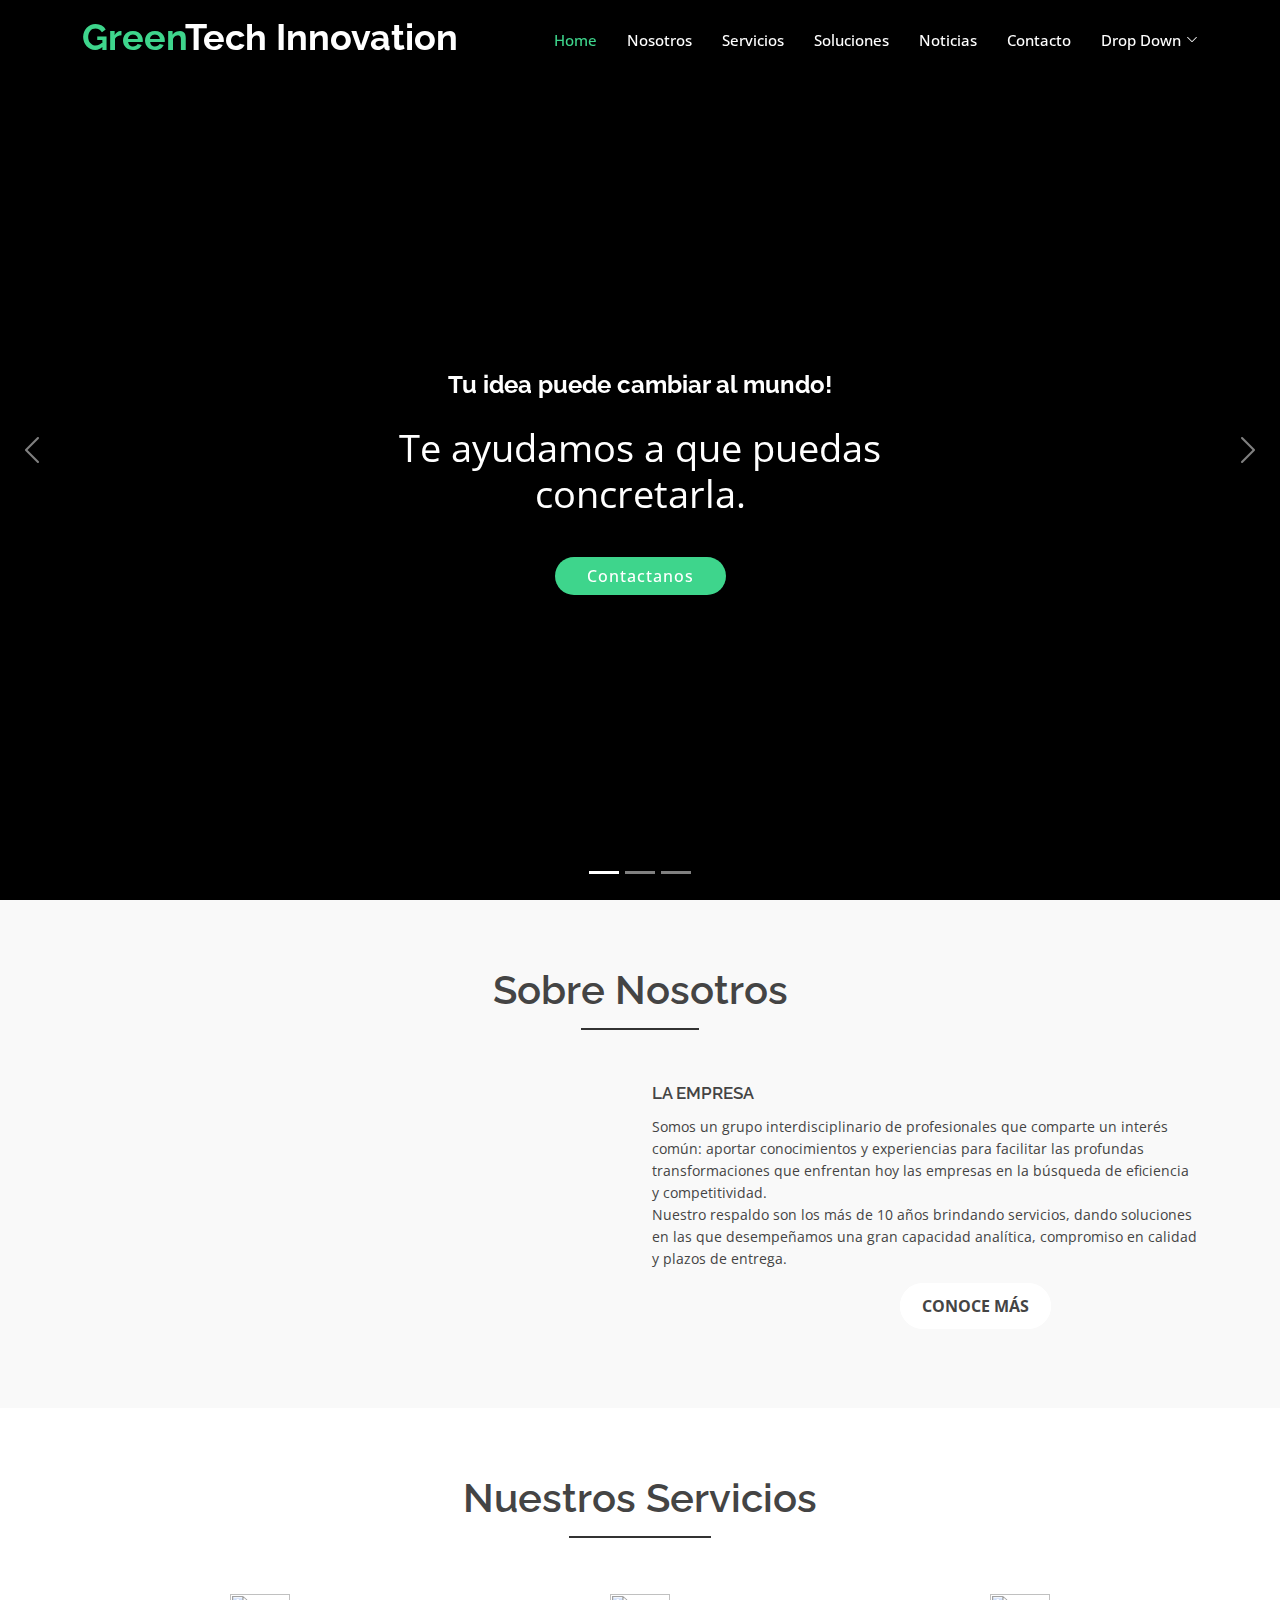
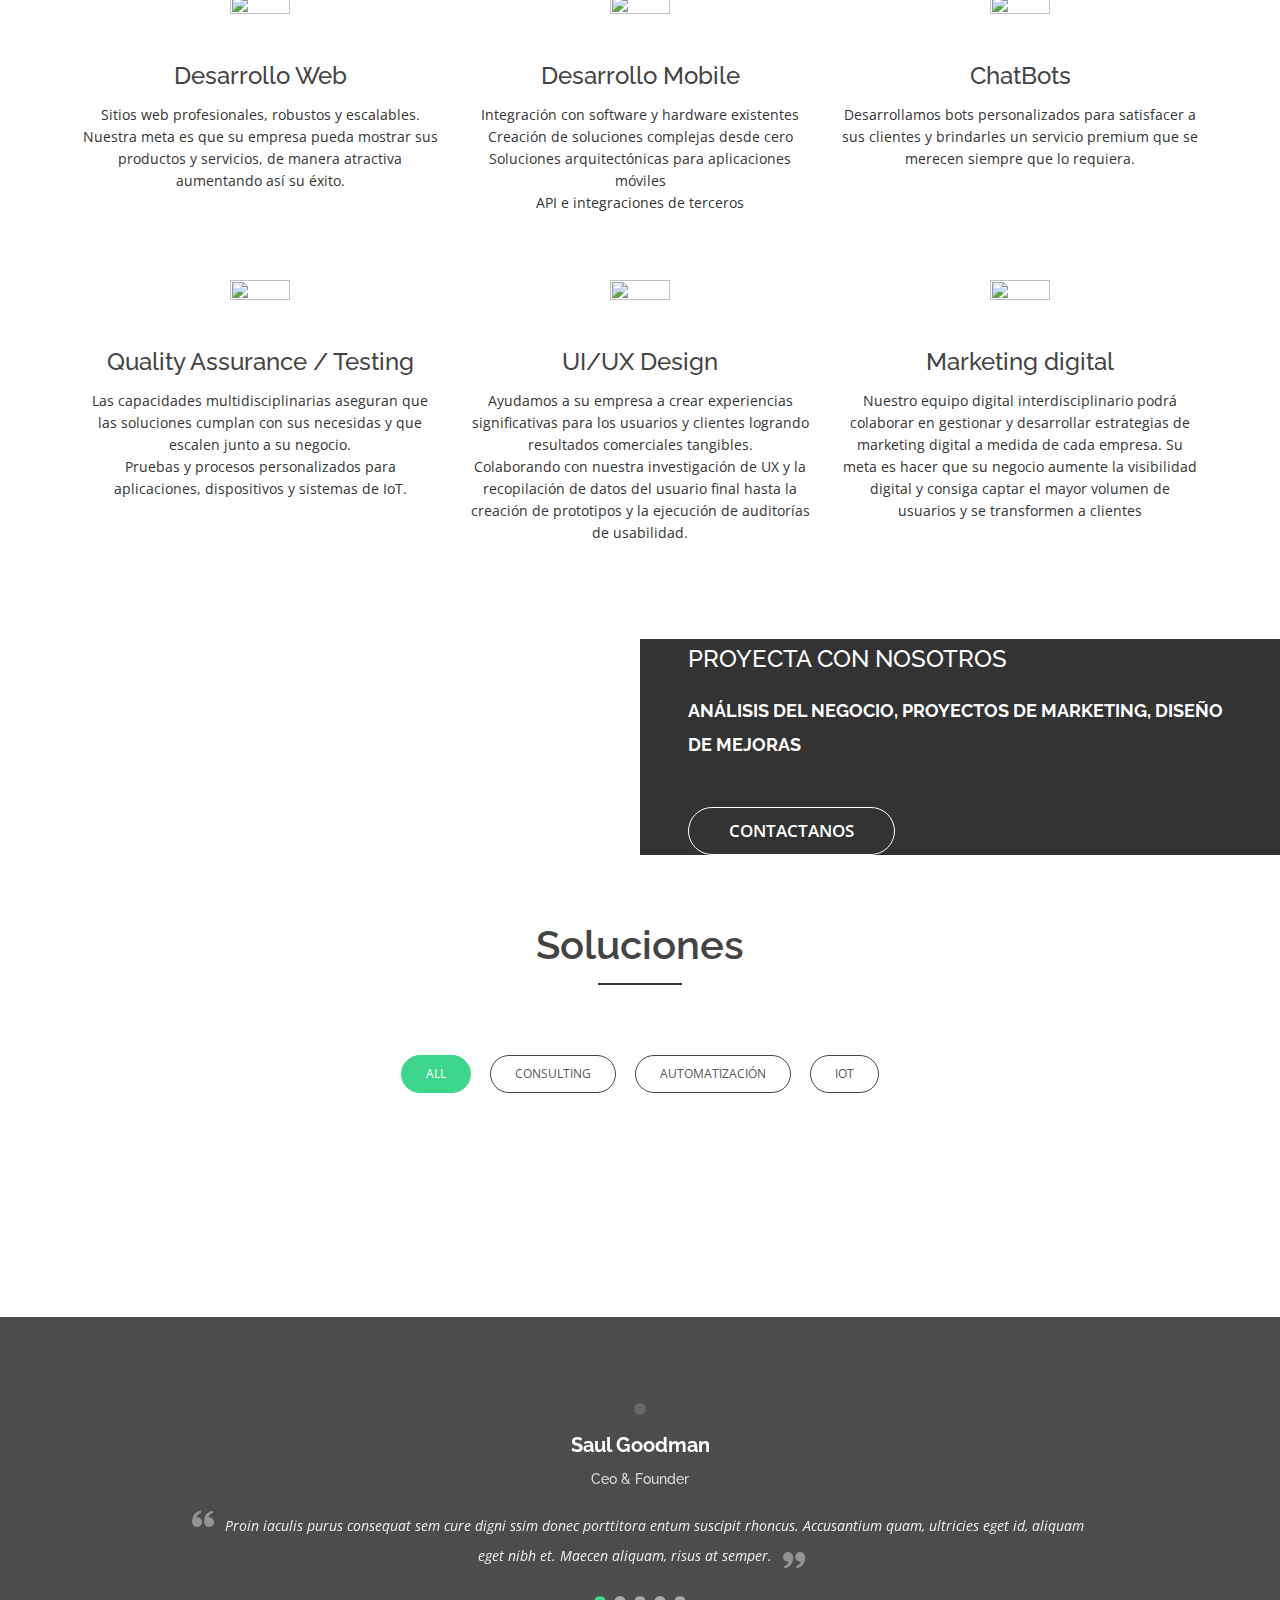
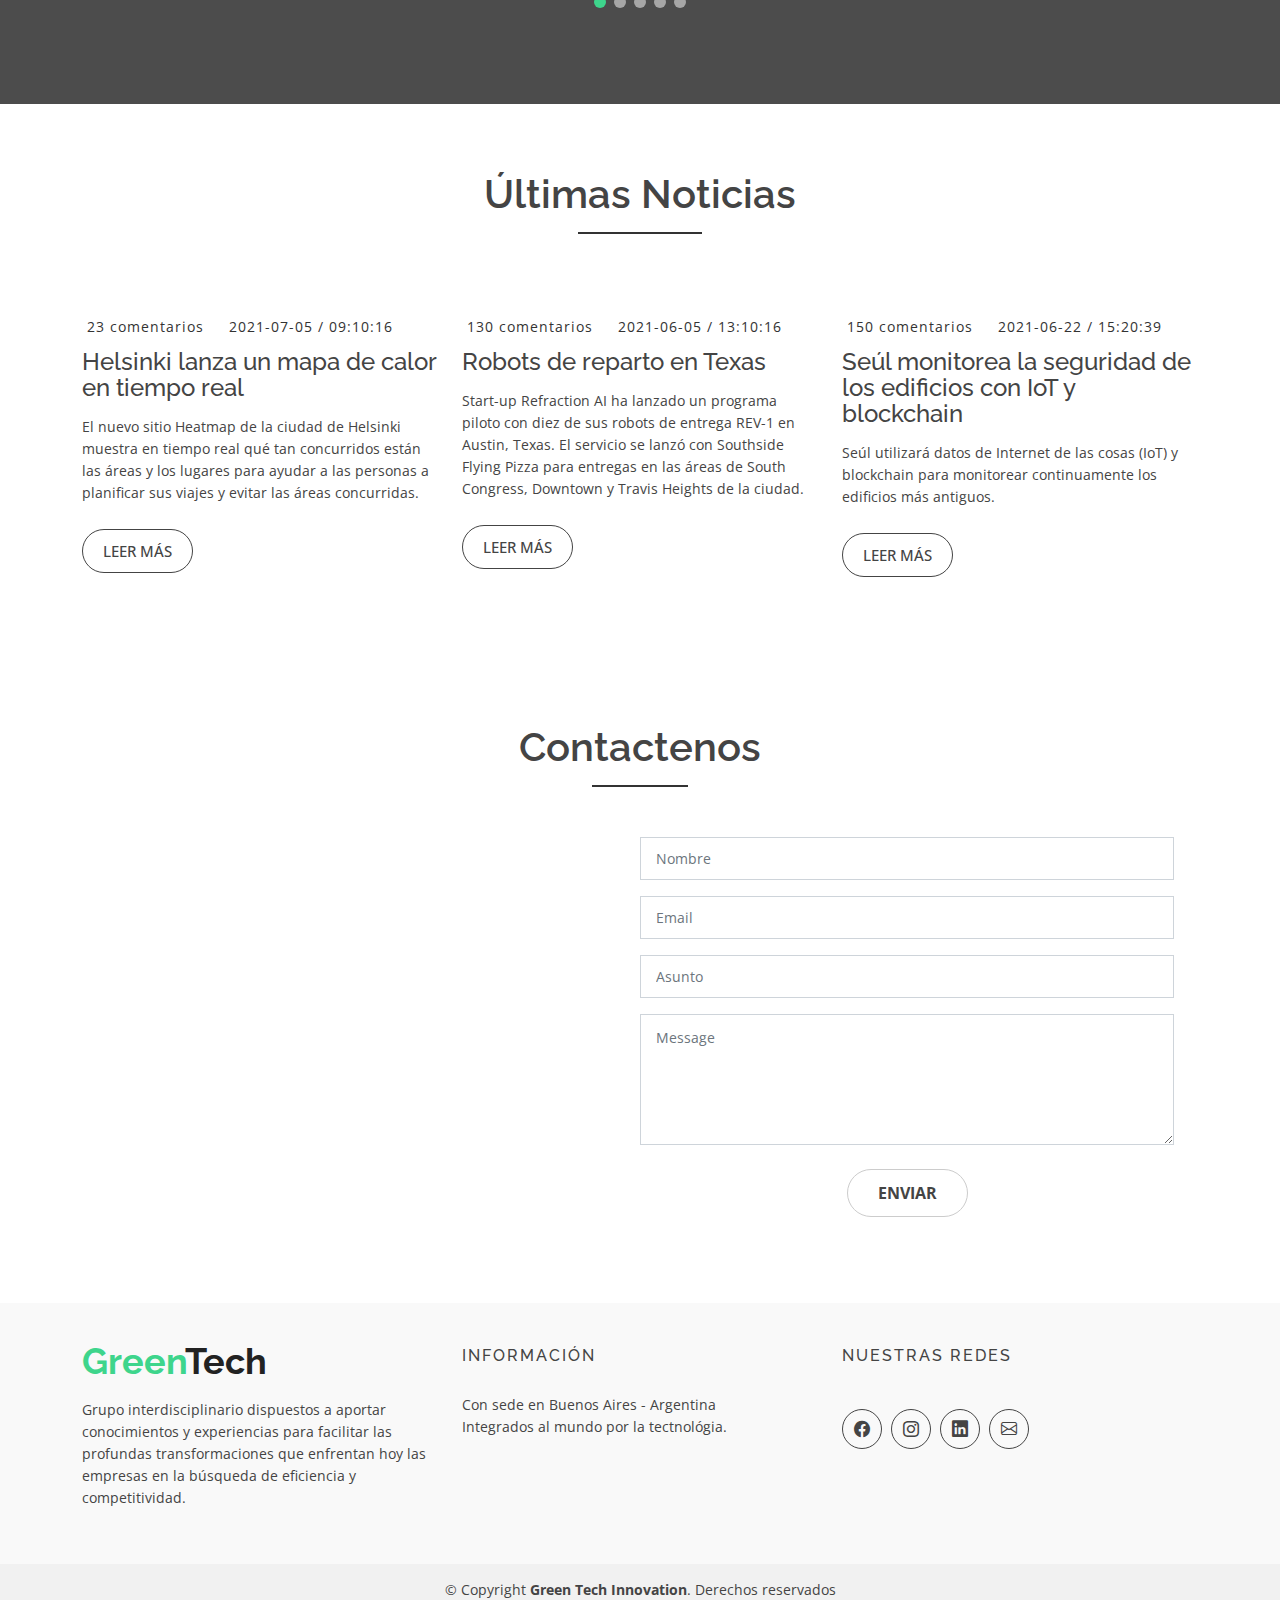
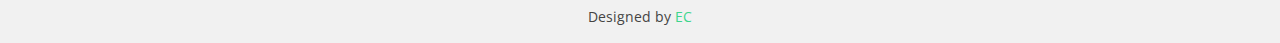
==== commit 53aa4135: "Primeros cambios en el template" ====
--- a/index.html
+++ b/index.html
@@ -2,30 +2,32 @@
 <html lang="en">
 
 <head>
-  <meta charset="utf-8">
-  <meta content="width=device-width, initial-scale=1.0" name="viewport">
-
-  <title>eBusiness Bootstrap Template - Index</title>
-  <meta content="" name="description">
-  <meta content="" name="keywords">
+  <meta charset="utf-8" />
+  <meta content="width=device-width, initial-scale=1.0" name="viewport" />
+
+  <title>Green Tech Innovation</title>
+  <meta content="" name="description" />
+  <meta content="" name="keywords" />
 
   <!-- Favicons -->
-  <link href="assets/img/favicon.png" rel="icon">
-  <link href="assets/img/apple-touch-icon.png" rel="apple-touch-icon">
+  <link href="assets/img/favicon.png" rel="icon" />
+  <link href="assets/img/apple-touch-icon.png" rel="apple-touch-icon" />
 
   <!-- Google Fonts -->
-  <link href="https://fonts.googleapis.com/css?family=Open+Sans:300,400,400i,600,700|Raleway:300,400,400i,500,500i,700,800,900" rel="stylesheet">
+  <link
+    href="https://fonts.googleapis.com/css?family=Open+Sans:300,400,400i,600,700|Raleway:300,400,400i,500,500i,700,800,900"
+    rel="stylesheet" />
 
   <!-- Vendor CSS Files -->
-  <link href="assets/vendor/animate.css/animate.min.css" rel="stylesheet">
-  <link href="assets/vendor/bootstrap/css/bootstrap.min.css" rel="stylesheet">
-  <link href="assets/vendor/bootstrap-icons/bootstrap-icons.css" rel="stylesheet">
-  <link href="assets/vendor/boxicons/css/boxicons.min.css" rel="stylesheet">
-  <link href="assets/vendor/glightbox/css/glightbox.min.css" rel="stylesheet">
-  <link href="assets/vendor/swiper/swiper-bundle.min.css" rel="stylesheet">
+  <link href="assets/vendor/animate.css/animate.min.css" rel="stylesheet" />
+  <link href="assets/vendor/bootstrap/css/bootstrap.min.css" rel="stylesheet" />
+  <link href="assets/vendor/bootstrap-icons/bootstrap-icons.css" rel="stylesheet" />
+  <link href="assets/vendor/boxicons/css/boxicons.min.css" rel="stylesheet" />
+  <link href="assets/vendor/glightbox/css/glightbox.min.css" rel="stylesheet" />
+  <link href="assets/vendor/swiper/swiper-bundle.min.css" rel="stylesheet" />
 
   <!-- Template Main CSS File -->
-  <link href="assets/css/style.css" rel="stylesheet">
+  <link href="assets/css/style.css" rel="stylesheet" />
 
   <!-- =======================================================
   * Template Name: eBusiness - v4.3.0
@@ -36,13 +38,15 @@
 </head>
 
 <body>
-
   <!-- ======= Header ======= -->
   <header id="header" class="fixed-top d-flex align-items-center">
     <div class="container d-flex justify-content-between">
-
       <div class="logo">
-        <h1><a href="index.html"><span>e</span>Business</a></h1>
+        <h1>
+          <!-- <span><img src="./assets/img/favicon.png" width="40" height="40">   -->
+          <a href="index.html"><span>Green</span>Tech Innovation</a></span>
+        </h1>
+
         <!-- Uncomment below if you prefer to use an image logo -->
         <!-- <a href="index.html"><img src="assets/img/logo.png" alt="" class="img-fluid"></a>-->
       </div>
@@ -50,15 +54,22 @@
       <nav id="navbar" class="navbar">
         <ul>
           <li><a class="nav-link scrollto active" href="#hero">Home</a></li>
-          <li><a class="nav-link scrollto" href="#about">About</a></li>
-          <li><a class="nav-link scrollto" href="#services">Services</a></li>
-          <li><a class="nav-link scrollto" href="#portfolio">Portfolio</a></li>
-          <li><a class="nav-link scrollto" href="#team">Team</a></li>
-          <li><a href="blog.html">Blog</a></li>
-          <li class="dropdown"><a href="#"><span>Drop Down</span> <i class="bi bi-chevron-down"></i></a>
+          <li><a class="nav-link scrollto" href="#about">Nosotros</a></li>
+          <li><a class="nav-link scrollto" href="#services">Servicios</a></li>
+          <li>
+            <a class="nav-link scrollto" href="#portfolio">Soluciones</a>
+          </li>
+          <!-- <li><a class="nav-link scrollto" href="#team">Equipo</a></li> -->
+          <li><a href="blog.html">Noticias</a></li>
+          <li><a class="nav-link scrollto" href="#contact">Contacto</a></li>
+
+          <li class="dropdown">
+            <a href="#"><span>Drop Down</span> <i class="bi bi-chevron-down"></i></a>
             <ul>
               <li><a href="#">Drop Down 1</a></li>
-              <li class="dropdown"><a href="#"><span>Deep Drop Down</span> <i class="bi bi-chevron-right"></i></a>
+              <li class="dropdown">
+                <a href="#"><span>Deep Drop Down</span>
+                  <i class="bi bi-chevron-right"></i></a>
                 <ul>
                   <li><a href="#">Deep Drop Down 1</a></li>
                   <li><a href="#">Deep Drop Down 2</a></li>
@@ -72,29 +83,36 @@
               <li><a href="#">Drop Down 4</a></li>
             </ul>
           </li>
-          <li><a class="nav-link scrollto" href="#contact">Contact</a></li>
+          
         </ul>
         <i class="bi bi-list mobile-nav-toggle"></i>
-      </nav><!-- .navbar -->
-
+      </nav>
+      <!-- .navbar -->
     </div>
-  </header><!-- End Header -->
+  </header>
+  <!-- End Header -->
 
   <!-- ======= hero Section ======= -->
   <section id="hero">
     <div class="hero-container">
       <div id="heroCarousel" class="carousel slide carousel-fade" data-bs-ride="carousel" data-bs-interval="5000">
-
         <ol id="hero-carousel-indicators" class="carousel-indicators"></ol>
 
         <div class="carousel-inner" role="listbox">
-
           <div class="carousel-item active" style="background-image: url(assets/img/hero-carousel/1.jpg)">
             <div class="carousel-container">
               <div class="container">
-                <h2 class="animate__animated animate__fadeInDown">The Best Business Information </h2>
-                <p class="animate__animated animate__fadeInUp">We're In The Business Of Helping You Start Your Business</p>
-                <a href="#about" class="btn-get-started scrollto animate__animated animate__fadeInUp">Get Started</a>
+                <h2 class="animate__animated animate__fadeInDown">
+                  Tu idea puede cambiar al mundo!
+                </h2>
+                <p class="animate__animated animate__fadeInUp">
+                  Te ayudamos a que puedas concretarla.
+                </p>
+                <a href="#contact" class="
+                      btn-get-started
+                      scrollto
+                      animate__animated animate__fadeInUp
+                    ">Contactanos</a>
               </div>
             </div>
           </div>
@@ -102,9 +120,17 @@
           <div class="carousel-item" style="background-image: url(assets/img/hero-carousel/2.jpg)">
             <div class="carousel-container">
               <div class="container">
-                <h2 class="animate__animated animate__fadeInDown">At vero eos et accusamus</h2>
-                <p class="animate__animated animate__fadeInUp">Helping Business Security & Peace of Mind for Your Family</p>
-                <a href="#about" class="btn-get-started scrollto animate__animated animate__fadeInUp">Get Started</a>
+                <h2 class="animate__animated animate__fadeInDown">
+                  Forma parte de la transformación dígital!
+                </h2>
+                <p class="animate__animated animate__fadeInUp">
+                  No te quedés afuera.
+                </p>
+                <a href="#contact" class="
+                      btn-get-started
+                      scrollto
+                      animate__animated animate__fadeInUp
+                    ">Contactanos</a>
               </div>
             </div>
           </div>
@@ -112,13 +138,20 @@
           <div class="carousel-item" style="background-image: url(assets/img/hero-carousel/3.jpg)">
             <div class="carousel-container">
               <div class="container">
-                <h2 class="animate__animated animate__fadeInDown">Temporibus autem quibusdam</h2>
-                <p class="animate__animated animate__fadeInUp">Beatae vitae dicta sunt explicabo. Nemo enim ipsam voluptatem</p>
-                <a href="#about" class="btn-get-started scrollto animate__animated animate__fadeInUp">Get Started</a>
-              </div>
-            </div>
-          </div>
-
+                <h2 class="animate__animated animate__fadeInDown">
+                  Con nuestro equipo interduciplinario
+                </h2>
+                <p class="animate__animated animate__fadeInUp">
+                  Te asesoraremos y ayudaremos a concretar tu proyecto.
+                </p>
+                <a href="#contact" class="
+                      btn-get-started
+                      scrollto
+                      animate__animated animate__fadeInUp
+                    ">Contactanos</a>
+              </div>
+            </div>
+          </div>
         </div>
 
         <a class="carousel-control-prev" href="#heroCarousel" role="button" data-bs-slide="prev">
@@ -128,20 +161,19 @@
         <a class="carousel-control-next" href="#heroCarousel" role="button" data-bs-slide="next">
           <span class="carousel-control-next-icon bi bi-chevron-right" aria-hidden="true"></span>
         </a>
-
       </div>
     </div>
-  </section><!-- End Hero Section -->
+  </section>
+  <!-- End Hero Section -->
 
   <main id="main">
-
     <!-- ======= About Section ======= -->
     <div id="about" class="about-area area-padding">
       <div class="container">
         <div class="row">
           <div class="col-md-12 col-sm-12 col-xs-12">
             <div class="section-headline text-center">
-              <h2>About eBusiness</h2>
+              <h2>Sobre nosotros</h2>
             </div>
           </div>
         </div>
@@ -151,7 +183,7 @@
             <div class="well-left">
               <div class="single-well">
                 <a href="#">
-                  <img src="assets/img/about/1.jpg" alt="">
+                  <img src="assets/img/about/1.jpg" alt="" />
                 </a>
               </div>
             </div>
@@ -161,35 +193,44 @@
             <div class="well-middle">
               <div class="single-well">
                 <a href="#">
-                  <h4 class="sec-head">project Maintenance</h4>
+                  <h4 class="sec-head">La empresa</h4>
                 </a>
                 <p>
-                  Redug Lagre dolor sit amet, consectetur adipisicing elit. Itaque quas officiis iure aspernatur sit adipisci quaerat unde at nequeRedug Lagre dolor sit amet, consectetur adipisicing elit. Itaque quas officiis iure
+
+                  Somos un grupo interdisciplinario de profesionales que comparte un interés común: aportar
+                  conocimientos y experiencias para facilitar las profundas transformaciones que enfrentan hoy las
+                  empresas en la búsqueda de eficiencia y competitividad.<br>
+
+                  Nuestro respaldo son los más de 10 años brindando servicios, dando soluciones en las que desempeñamos
+                  una gran capacidad analítica, compromiso en calidad y plazos de entrega.
                 </p>
-                <ul>
-                  <li>
-                    <i class="bi bi-check"></i> Interior design Package
-                  </li>
-                  <li>
-                    <i class="bi bi-check"></i> Building House
-                  </li>
-                  <li>
-                    <i class="bi bi-check"></i> Reparing of Residentail Roof
-                  </li>
-                  <li>
-                    <i class="bi bi-check"></i> Renovaion of Commercial Office
-                  </li>
-                  <li>
-                    <i class="bi bi-check"></i> Make Quality Products
-                  </li>
-                </ul>
+                <!-- <ul>
+                    <li><i class="bi bi-check"></i> Interior design Package</li>
+                    <li><i class="bi bi-check"></i> Building House</li>
+                    <li>
+                      <i class="bi bi-check"></i> Reparing of Residentail Roof
+                    </li>
+                    <li>
+                      <i class="bi bi-check"></i> Renovaion of Commercial Office
+                    </li>
+                    <li><i class="bi bi-check"></i> Make Quality Products</li>
+                  </ul> -->
+                <div class="suscribe-text text-center">
+                  <!-- <h3>Welcome to our eBusiness company</h3> -->
+                  <div></div>
+                  <a class="sus-btn" href="#">Conoce más</a>
+                  <!-- <div class="blog-text">
+                    <a href="#.html" class="ready-btn">Conoce más</a>
+                  </div> -->
+                </div>
               </div>
             </div>
           </div>
           <!-- End col-->
         </div>
       </div>
-    </div><!-- End About Section -->
+    </div>
+    <!-- End About Section -->
 
     <!-- ======= Services Section ======= -->
     <div id="services" class="services-area area-padding">
@@ -197,7 +238,7 @@
         <div class="row">
           <div class="col-md-12 col-sm-12 col-xs-12">
             <div class="section-headline services-head text-center">
-              <h2>Our Services</h2>
+              <h2>Nuestros servicios</h2>
             </div>
           </div>
         </div>
@@ -208,11 +249,17 @@
               <div class="services-details">
                 <div class="single-services">
                   <a class="services-icon" href="#">
-                    <i class="bi bi-briefcase"></i>
+                    <!-- <i class="bi bi-briefcase"> -->
+                    <i class="bi">
+                      <!-- <i> -->
+                      <img src="./assets/img/iconos/desarrollo-web.png" width="60" height="60" />
+                    </i>
                   </a>
-                  <h4>Expert Coder</h4>
+                  <h4>Desarrollo Web</h4>
                   <p>
-                    will have to make sure the prototype looks finished by inserting text or photo.make sure the prototype looks finished by.
+                    Sitios web profesionales, robustos y escalables. <br />
+                    Nuestra meta es que su empresa pueda mostrar sus productos
+                    y servicios, de manera atractiva aumentando así su éxito.
                   </p>
                 </div>
               </div>
@@ -224,11 +271,17 @@
               <div class="services-details">
                 <div class="single-services">
                   <a class="services-icon" href="#">
-                    <i class="bi bi-card-checklist"></i>
+                    <!-- <i class="bi bi-card-checklist"></i> -->
+                    <i class="bi">
+                      <img src="./assets/img/iconos/desarrollo-mobile.png" width="60" height="60" />
+                    </i>
                   </a>
-                  <h4>Creative Designer</h4>
+                  <h4>Desarrollo Mobile</h4>
                   <p>
-                    will have to make sure the prototype looks finished by inserting text or photo.make sure the prototype looks finished by.
+                    Integración con software y hardware existentes <br />
+                    Creación de soluciones complejas desde cero<br />
+                    Soluciones arquitectónicas para aplicaciones móviles<br />
+                    API e integraciones de terceros
                   </p>
                 </div>
               </div>
@@ -237,15 +290,20 @@
           </div>
           <div class="col-md-4 col-sm-4 col-xs-12">
             <!-- end col-md-4 -->
-            <div class=" about-move">
+            <div class="about-move">
               <div class="services-details">
                 <div class="single-services">
                   <a class="services-icon" href="#">
-                    <i class="bi bi-bar-chart"></i>
+                    <!-- <i class="bi bi-bar-chart"></i> -->
+                    <i class="bi">
+                      <img src="./assets/img/iconos/desarrollo-chatbot.png" width="60" height="60" />
+                    </i>
                   </a>
-                  <h4>Wordpress Developer</h4>
+                  <h4>ChatBots</h4>
                   <p>
-                    will have to make sure the prototype looks finished by inserting text or photo.make sure the prototype looks finished by.
+                    Desarrollamos bots personalizados para satisfacer a sus
+                    clientes y brindarles un servicio premium que se merecen
+                    siempre que lo requiera.
                   </p>
                 </div>
               </div>
@@ -254,15 +312,22 @@
           </div>
           <div class="col-md-4 col-sm-4 col-xs-12">
             <!-- end col-md-4 -->
-            <div class=" about-move">
+            <div class="about-move">
               <div class="services-details">
                 <div class="single-services">
                   <a class="services-icon" href="#">
-                    <i class="bi bi-binoculars"></i>
+                    <!-- <i class="bi bi-binoculars"></i> -->
+                    <i class="bi">
+                      <img src="./assets/img/iconos/testing.png" width="60" height="60" />
+                    </i>
                   </a>
-                  <h4>Social Marketer </h4>
+                  <h4>Quality Assurance / Testing</h4>
                   <p>
-                    will have to make sure the prototype looks finished by inserting text or photo.make sure the prototype looks finished by.
+                    Las capacidades multidisciplinarias aseguran que las
+                    soluciones cumplan con sus necesidas y que escalen junto a
+                    su negocio. <br />
+                    Pruebas y procesos personalizados para aplicaciones,
+                    dispositivos y sistemas de IoT.
                   </p>
                 </div>
               </div>
@@ -272,15 +337,23 @@
           <!-- End Left services -->
           <div class="col-md-4 col-sm-4 col-xs-12">
             <!-- end col-md-4 -->
-            <div class=" about-move">
+            <div class="about-move">
               <div class="services-details">
                 <div class="single-services">
                   <a class="services-icon" href="#">
-                    <i class="bi bi-brightness-high"></i>
+                    <!-- <i class="bi bi-brightness-high"></i> -->
+                    <i class="bi">
+                      <img src="./assets/img/iconos/ux.png" width="60" height="60" />
+                    </i>
                   </a>
-                  <h4>Seo Expart</h4>
+                  <h4>UI/UX Design</h4>
                   <p>
-                    will have to make sure the prototype looks finished by inserting text or photo.make sure the prototype looks finished by.
+                    Ayudamos a su empresa a crear experiencias significativas
+                    para los usuarios y clientes logrando resultados
+                    comerciales tangibles. <br />
+                    Colaborando con nuestra investigación de UX y la
+                    recopilación de datos del usuario final hasta la creación
+                    de prototipos y la ejecución de auditorías de usabilidad.
                   </p>
                 </div>
               </div>
@@ -290,15 +363,22 @@
           <!-- End Left services -->
           <div class="col-md-4 col-sm-4 col-xs-12">
             <!-- end col-md-4 -->
-            <div class=" about-move">
+            <div class="about-move">
               <div class="services-details">
                 <div class="single-services">
                   <a class="services-icon" href="#">
-                    <i class="bi bi-calendar4-week"></i>
+                    <!-- <i class="bi bi-calendar4-week"></i> -->
+                    <i class="bi">
+                      <img src="./assets/img/iconos/marketing-digital.png" width="60" height="60" />
+                    </i>
                   </a>
-                  <h4>24/7 Support</h4>
+                  <h4>Marketing digital</h4>
                   <p>
-                    will have to make sure the prototype looks finished by inserting text or photo.make sure the prototype looks finished by.
+                    Nuestro equipo digital interdisciplinario podrá colaborar
+                    en gestionar y desarrollar estrategias de marketing
+                    digital a medida de cada empresa. Su meta es hacer que su
+                    negocio aumente la visibilidad digital y consiga captar el
+                    mayor volumen de usuarios y se transformen a clientes
                   </p>
                 </div>
               </div>
@@ -307,24 +387,62 @@
           </div>
         </div>
       </div>
-    </div><!-- End Services Section -->
+    </div>
+    <!-- End Services Section -->
 
     <!-- ======= Team Section ======= -->
-    <div id="team" class="our-team-area area-padding">
+    <!-- - <div id="team" class="our-team-area area-padding">
       <div class="container">
         <div class="row">
           <div class="col-md-12 col-sm-12 col-xs-12">
             <div class="section-headline text-center">
-              <h2>Our special Team</h2>
+              <h2>Soluciones</h2>
             </div>
           </div>
         </div>
         <div class="row">
-          <div class="col-md-3 col-sm-3 col-xs-12">
+          <div class="col-md-3 col-sm-4 col-xs-12">
             <div class="single-team-member">
               <div class="team-img">
                 <a href="#">
-                  <img src="assets/img/team/1.jpg" alt="">
+                  <img src="assets/img/team/1.jpg" alt="" />
+                </a>
+
+                <div class="team-social-icon text-center">
+                    <ul>
+                      <li>
+                        <a href="#">
+                          <i class="bi bi-facebook"></i>
+                        </a>
+                      </li>
+                      <li>
+                        <a href="#">
+                          <i class="bi bi-twitter"></i>
+                        </a>
+                      </li>
+                      <li>
+                        <a href="#">
+                          <i class="bi bi-instagram"></i>
+                        </a>
+                      </li>
+                    </ul>
+                  </div>
+                <div>
+
+                </div>
+              </div>
+              <div class="team-content text-center">
+                <h4>Consulting</h4>
+                <p>Seo</p>
+              </div>
+            </div>
+          </div> -->
+          <!-- End column -->
+          <!-- <div class="col-md-3 col-sm-3 col-xs-12">
+            <div class="single-team-member">
+              <div class="team-img">
+                <a href="#">
+                  <img src="assets/img/team/2.jpg" alt="" />
                 </a>
                 <div class="team-social-icon text-center">
                   <ul>
@@ -347,17 +465,17 @@
                 </div>
               </div>
               <div class="team-content text-center">
-                <h4>Jhon Mickel</h4>
-                <p>Seo</p>
-              </div>
-            </div>
-          </div>
+                <h4>Andrew Arnold</h4>
+                <p>Web Developer</p>
+              </div>
+            </div>
+          </div> -->
           <!-- End column -->
-          <div class="col-md-3 col-sm-3 col-xs-12">
+          <!-- <div class="col-md-3 col-sm-3 col-xs-12">
             <div class="single-team-member">
               <div class="team-img">
                 <a href="#">
-                  <img src="assets/img/team/2.jpg" alt="">
+                  <img src="assets/img/team/3.jpg" alt="" />
                 </a>
                 <div class="team-social-icon text-center">
                   <ul>
@@ -380,17 +498,17 @@
                 </div>
               </div>
               <div class="team-content text-center">
-                <h4>Andrew Arnold</h4>
-                <p>Web Developer</p>
-              </div>
-            </div>
-          </div>
+                <h4>Lellien Linda</h4>
+                <p>Web Design</p>
+              </div>
+            </div>
+          </div> -->
           <!-- End column -->
-          <div class="col-md-3 col-sm-3 col-xs-12">
+          <!-- <div class="col-md-3 col-sm-3 col-xs-12">
             <div class="single-team-member">
               <div class="team-img">
                 <a href="#">
-                  <img src="assets/img/team/3.jpg" alt="">
+                  <img src="assets/img/team/4.jpg" alt="" />
                 </a>
                 <div class="team-social-icon text-center">
                   <ul>
@@ -413,64 +531,35 @@
                 </div>
               </div>
               <div class="team-content text-center">
-                <h4>Lellien Linda</h4>
-                <p>Web Design</p>
-              </div>
-            </div>
-          </div>
-          <!-- End column -->
-          <div class="col-md-3 col-sm-3 col-xs-12">
-            <div class="single-team-member">
-              <div class="team-img">
-                <a href="#">
-                  <img src="assets/img/team/4.jpg" alt="">
-                </a>
-                <div class="team-social-icon text-center">
-                  <ul>
-                    <li>
-                      <a href="#">
-                        <i class="bi bi-facebook"></i>
-                      </a>
-                    </li>
-                    <li>
-                      <a href="#">
-                        <i class="bi bi-twitter"></i>
-                      </a>
-                    </li>
-                    <li>
-                      <a href="#">
-                        <i class="bi bi-instagram"></i>
-                      </a>
-                    </li>
-                  </ul>
-                </div>
-              </div>
-              <div class="team-content text-center">
                 <h4>Jhon Powel</h4>
                 <p>Seo Expert</p>
               </div>
             </div>
-          </div>
+          </div> -->
           <!-- End column -->
         </div>
       </div>
-    </div><!-- End Team Section -->
+    </div>
+    <!-- End Team Section -->
 
     <!-- ======= Rviews Section ======= -->
     <div class="reviews-area">
       <div class="row g-0">
         <div class="col-lg-6">
-          <img src="assets/img/about/2.jpg" alt="" class="img-fluid">
+          <img src="assets/img/about/2.jpg" alt="" class="img-fluid" />
         </div>
         <div class="col-lg-6 work-right-text d-flex align-items-center">
           <div class="px-5 py-5 py-lg-0">
-            <h2>working with us</h2>
-            <h5>Web Design, Ready Home, Construction and Co-operate Outstanding Buildings.</h5>
-            <a href="#contact" class="ready-btn scrollto">Contact us</a>
+            <h2>Proyecta con nosotros</h2>
+            <h5>
+              Análisis del negocio, Proyectos de marketing, Diseño de mejoras
+            </h5>
+            <a href="#contact" class="ready-btn scrollto">Contactanos</a>
           </div>
         </div>
       </div>
-    </div><!-- End Rviews Section -->
+    </div>
+    <!-- End Rviews Section -->
 
     <!-- ======= Portfolio Section ======= -->
     <div id="portfolio" class="portfolio-area area-padding fix">
@@ -478,7 +567,7 @@
         <div class="row">
           <div class="col-lg-12 col-md-12 col-sm-12 col-xs-12">
             <div class="section-headline text-center">
-              <h2>Our Portfolio</h2>
+              <h2>Soluciones</h2>
             </div>
           </div>
         </div>
@@ -487,25 +576,30 @@
           <div class="col-lg-12 col-md-12 col-sm-12 col-xs-12">
             <ul id="portfolio-flters">
               <li data-filter="*" class="filter-active">All</li>
-              <li data-filter=".filter-app">App</li>
-              <li data-filter=".filter-card">Card</li>
-              <li data-filter=".filter-web">Web</li>
+              <li data-filter=".filter-consul">Consulting</li>
+              <li data-filter=".filter-auto">Automatización</li>
+              <li data-filter=".filter-IOT">IOT</li>
             </ul>
           </div>
         </div>
 
         <div class="row awesome-project-content portfolio-container">
-
           <!-- portfolio-item start -->
-          <div class="col-md-4 col-sm-4 col-xs-12 portfolio-item filter-app portfolio-item">
+          <div class="
+                col-md-4 col-sm-4 col-xs-12
+                portfolio-item
+                filter-app
+                portfolio-item
+                filter-consul
+              ">
             <div class="single-awesome-project">
               <div class="awesome-img">
-                <a href="#"><img src="assets/img/portfolio/1.jpg" alt="" /></a>
+                <a href="#"><img src="assets/img/portfolio/solutions-consulting.png" alt="" /></a>
                 <div class="add-actions text-center">
                   <div class="project-dec">
                     <a class="portfolio-lightbox" data-gallery="myGallery" href="assets/img/portfolio/1.jpg">
-                      <h4>Business City</h4>
-                      <span>Web Development</span>
+                      <h4>Consulting</h4>
+                      <span>                Contamos con un equipo de consultoría excepcional y amable, listo para validar su idea y planificar una estrategia para convertirla en un producto de alto impacto.</span>
                     </a>
                   </div>
                 </div>
@@ -515,15 +609,15 @@
           <!-- portfolio-item end -->
 
           <!-- portfolio-item start -->
-          <div class="col-md-4 col-sm-4 col-xs-12 portfolio-item filter-web">
+          <div class="col-md-4 col-sm-4 col-xs-12 portfolio-item filter-consul filter-web">
             <div class="single-awesome-project">
               <div class="awesome-img">
-                <a href="#"><img src="assets/img/portfolio/2.jpg" alt="" /></a>
+                <a href="#"><img src="assets/img/portfolio/data-intelligence.png" alt="" /></a>
                 <div class="add-actions text-center">
                   <div class="project-dec">
                     <a class="portfolio-lightbox" data-gallery="myGallery" href="assets/img/portfolio/2.jpg">
-                      <h4>Blue Sea</h4>
-                      <span>Photosho</span>
+                      <h4>Data intelligence</h4>
+                      <span>Para aprovechar nuevas oportunidades con la estrategia y el apoyo adecuado, es esencial analizar y comprender todos los datos.</span>
                     </a>
                   </div>
                 </div>
@@ -533,15 +627,15 @@
           <!-- portfolio-item end -->
 
           <!-- portfolio-item start -->
-          <div class="col-md-4 col-sm-4 col-xs-12 portfolio-item filter-card">
+          <div class="col-md-4 col-sm-4 col-xs-12 portfolio-item filter-IOT filter-card">
             <div class="single-awesome-project">
               <div class="awesome-img">
-                <a href="#"><img src="assets/img/portfolio/3.jpg" alt="" /></a>
+                <a href="#"><img src="assets/img/portfolio/ia.png" alt="" /></a>
                 <div class="add-actions text-center">
                   <div class="project-dec">
                     <a class="portfolio-lightbox" data-gallery="myGallery" href="assets/img/portfolio/3.jpg">
-                      <h4>Beautiful Nature</h4>
-                      <span>Web Design</span>
+                      <h4>Inteligencia Artificial</h4>
+                      <span>Ayuda a las empresas a otorgar nuevas facultades para hacerla más competitiva, generando propiedades que podrán analizar los datos que recopila, descubrir nuevos usos para ellos y producir mejores resultados en sus productos.</span>
                     </a>
                   </div>
                 </div>
@@ -551,15 +645,15 @@
           <!-- portfolio-item end -->
 
           <!-- portfolio-item start -->
-          <div class="col-md-4 col-sm-4 col-xs-12 portfolio-item filter-web">
+          <div class="col-md-4 col-sm-4 col-xs-12 portfolio-item filter-consul filter-auto">
             <div class="single-awesome-project">
               <div class="awesome-img">
-                <a href="#"><img src="assets/img/portfolio/4.jpg" alt="" /></a>
+                <a href="#"><img src="assets/img/portfolio/rpa.png" alt="" /></a>
                 <div class="add-actions text-center">
                   <div class="project-dec">
                     <a class="portfolio-lightbox" data-gallery="myGallery" href="assets/img/portfolio/4.jpg">
-                      <h4>Creative Team</h4>
-                      <span>Web design</span>
+                      <h4>RPA <br> (Automatización de Procesos)</h4>
+                      <span>Analizamos procesos productivos para automatizarlos y lograr optimización de tiempos y una mejora de calidad de su producto.</span>
                     </a>
                   </div>
                 </div>
@@ -569,15 +663,15 @@
           <!-- portfolio-item end -->
 
           <!-- portfolio-item start -->
-          <div class="col-md-4 col-sm-4 col-xs-12 portfolio-item filter-app">
+          <div class="col-md-4 col-sm-4 col-xs-12 portfolio-item filter-IOT filter-auto">
             <div class="single-awesome-project">
               <div class="awesome-img">
-                <a href="#"><img src="assets/img/portfolio/5.jpg" alt="" /></a>
+                <a href="#"><img src="assets/img/portfolio/robotica.png" alt="" /></a>
                 <div class="add-actions text-center text-center">
                   <div class="project-dec">
                     <a class="portfolio-lightbox" data-gallery="myGallery" href="assets/img/portfolio/5.jpg">
-                      <h4>Beautiful Flower</h4>
-                      <span>Web Development</span>
+                      <h4>Robótica</h4>
+                      <span>La robótica permite la automatización de los procesos que tiene intervención humana o que el humano no lo puede realizar por distintos factores, otorgando beneficios rendimiento ,optimización y costos para la cadena de procesos establecidas.</span>
                     </a>
                   </div>
                 </div>
@@ -587,15 +681,15 @@
           <!-- portfolio-item end -->
 
           <!-- portfolio-item start -->
-          <div class="col-md-4 col-sm-4 col-xs-12 portfolio-item filter-web">
+          <div class="col-md-4 col-sm-4 col-xs-12 portfolio-item filter-consul filter-IOT filter-web">
             <div class="single-awesome-project">
               <div class="awesome-img">
-                <a href="#"><img src="assets/img/portfolio/6.jpg" alt="" /></a>
+                <a href="#"><img src="assets/img/portfolio/iot-2.png" alt="" /></a>
                 <div class="add-actions text-center">
                   <div class="project-dec">
                     <a class="portfolio-lightbox" data-gallery="myGallery" href="assets/img/portfolio/6.jpg">
-                      <h4>Night Hill</h4>
-                      <span>Photoshop</span>
+                      <h4>IOT<br> (Internet of Things)</h4>
+                      <span>Se trata de un concepto que se basa en la interconexión de cualquier producto con cualquier otro de su alrededor.</span>
                     </a>
                   </div>
                 </div>
@@ -603,163 +697,237 @@
             </div>
           </div>
           <!-- portfolio-item end -->
-
         </div>
       </div>
-    </div><!-- End Portfolio Section -->
+    </div>
+    <!-- End Portfolio Section -->
 
     <!-- ======= Pricing Section ======= -->
-    <div id="pricing" class="pricing-area area-padding">
-      <div class="container">
-        <div class="row">
-          <div class="col-md-12 col-sm-12 col-xs-12">
-            <div class="section-headline text-center">
-              <h2>Pricing Table</h2>
-            </div>
-          </div>
-        </div>
-        <div class="row">
-          <div class="col-md-4 col-sm-4 col-xs-12">
-            <div class="pri_table_list">
-              <h3>basic <br /> <span>$80 / month</span></h3>
-              <ol>
-                <li class="check"><i class="bi bi-check"></i><span>Online system</span></li>
-                <li class="check"><i class="bi bi-x"></i><span>Full access</span></li>
-                <li class="check"><i class="bi bi-check"></i><span>Free apps</span></li>
-                <li class="check"><i class="bi bi-check"></i><span>Multiple slider</span></li>
-                <li class="cross"><i class="bi bi-x"></i><span>Free domin</span></li>
-                <li class="cross"><i class="bi bi-x"></i><span>Support unlimited</span></li>
-                <li class="check"><i class="bi bi-check"></i><span>Payment online</span></li>
-                <li class="check"><i class="bi bi-x"></i><span>Cash back</span></li>
-              </ol>
-              <button>sign up now</button>
-            </div>
-          </div>
-          <div class="col-md-4 col-sm-4 col-xs-12">
-            <div class="pri_table_list active">
-              <span class="saleon">top sale</span>
-              <h3>standard <br /> <span>$110 / month</span></h3>
-              <ol>
-                <li class="check"><i class="bi bi-check"></i><span>Online system</span></li>
-                <li class="check"><i class="bi bi-check"></i><span>Full access</span></li>
-                <li class="check"><i class="bi bi-check"></i><span>Free apps</span></li>
-                <li class="check"><i class="bi bi-check"></i><span>Multiple slider</span></li>
-                <li class="cross"><i class="bi bi-x"></i><span>Free domin</span></li>
-                <li class="check"><i class="bi bi-check"></i><span>Support unlimited</span></li>
-                <li class="check"><i class="bi bi-check"></i><span>Payment online</span></li>
-                <li class="cross"><i class="bi bi-x"></i><span>Cash back</span></li>
-              </ol>
-              <button>sign up now</button>
-            </div>
-          </div>
-          <div class="col-md-4 col-sm-4 col-xs-12">
-            <div class="pri_table_list">
-              <h3>premium <br /> <span>$150 / month</span></h3>
-              <ol>
-                <li class="check"><i class="bi bi-check"></i><span>Online system</span></li>
-                <li class="check"><i class="bi bi-check"></i><span>Full access</span></li>
-                <li class="check"><i class="bi bi-check"></i><span>Free apps</span></li>
-                <li class="check"><i class="bi bi-check"></i><span>Multiple slider</span></li>
-                <li class="check"><i class="bi bi-check"></i><span>Free domin</span></li>
-                <li class="check"><i class="bi bi-check"></i><span>Support unlimited</span></li>
-                <li class="check"><i class="bi bi-check"></i><span>Payment online</span></li>
-                <li class="check"><i class="bi bi-check"></i><span>Cash back</span></li>
-              </ol>
-              <button>sign up now</button>
-            </div>
-          </div>
-        </div>
-      </div>
-    </div><!-- End Pricing Section -->
+    <!-- <div id="pricing" class="pricing-area area-padding">
+        <div class="container">
+          <div class="row">
+            <div class="col-md-12 col-sm-12 col-xs-12">
+              <div class="section-headline text-center">
+                <h2>Pricing Table</h2>
+              </div>
+            </div>
+          </div>
+          <div class="row">
+            <div class="col-md-4 col-sm-4 col-xs-12">
+              <div class="pri_table_list">
+                <h3>
+                  basic <br />
+                  <span>$80 / month</span>
+                </h3>
+                <ol>
+                  <li class="check">
+                    <i class="bi bi-check"></i><span>Online system</span>
+                  </li>
+                  <li class="check">
+                    <i class="bi bi-x"></i><span>Full access</span>
+                  </li>
+                  <li class="check">
+                    <i class="bi bi-check"></i><span>Free apps</span>
+                  </li>
+                  <li class="check">
+                    <i class="bi bi-check"></i><span>Multiple slider</span>
+                  </li>
+                  <li class="cross">
+                    <i class="bi bi-x"></i><span>Free domin</span>
+                  </li>
+                  <li class="cross">
+                    <i class="bi bi-x"></i><span>Support unlimited</span>
+                  </li>
+                  <li class="check">
+                    <i class="bi bi-check"></i><span>Payment online</span>
+                  </li>
+                  <li class="check">
+                    <i class="bi bi-x"></i><span>Cash back</span>
+                  </li>
+                </ol>
+                <button>sign up now</button>
+              </div>
+            </div>
+            <div class="col-md-4 col-sm-4 col-xs-12">
+              <div class="pri_table_list active">
+                <span class="saleon">top sale</span>
+                <h3>
+                  standard <br />
+                  <span>$110 / month</span>
+                </h3>
+                <ol>
+                  <li class="check">
+                    <i class="bi bi-check"></i><span>Online system</span>
+                  </li>
+                  <li class="check">
+                    <i class="bi bi-check"></i><span>Full access</span>
+                  </li>
+                  <li class="check">
+                    <i class="bi bi-check"></i><span>Free apps</span>
+                  </li>
+                  <li class="check">
+                    <i class="bi bi-check"></i><span>Multiple slider</span>
+                  </li>
+                  <li class="cross">
+                    <i class="bi bi-x"></i><span>Free domin</span>
+                  </li>
+                  <li class="check">
+                    <i class="bi bi-check"></i><span>Support unlimited</span>
+                  </li>
+                  <li class="check">
+                    <i class="bi bi-check"></i><span>Payment online</span>
+                  </li>
+                  <li class="cross">
+                    <i class="bi bi-x"></i><span>Cash back</span>
+                  </li>
+                </ol>
+                <button>sign up now</button>
+              </div>
+            </div>
+            <div class="col-md-4 col-sm-4 col-xs-12">
+              <div class="pri_table_list">
+                <h3>
+                  premium <br />
+                  <span>$150 / month</span>
+                </h3>
+                <ol>
+                  <li class="check">
+                    <i class="bi bi-check"></i><span>Online system</span>
+                  </li>
+                  <li class="check">
+                    <i class="bi bi-check"></i><span>Full access</span>
+                  </li>
+                  <li class="check">
+                    <i class="bi bi-check"></i><span>Free apps</span>
+                  </li>
+                  <li class="check">
+                    <i class="bi bi-check"></i><span>Multiple slider</span>
+                  </li>
+                  <li class="check">
+                    <i class="bi bi-check"></i><span>Free domin</span>
+                  </li>
+                  <li class="check">
+                    <i class="bi bi-check"></i><span>Support unlimited</span>
+                  </li>
+                  <li class="check">
+                    <i class="bi bi-check"></i><span>Payment online</span>
+                  </li>
+                  <li class="check">
+                    <i class="bi bi-check"></i><span>Cash back</span>
+                  </li>
+                </ol>
+                <button>sign up now</button>
+              </div>
+            </div>
+          </div>
+        </div>
+      </div> -->
+    <!--End Pricing Section -->
 
     <!-- ======= Testimonials Section ======= -->
     <div id="testimonials" class="testimonials">
       <div class="container">
-
         <div class="testimonials-slider swiper-container">
           <div class="swiper-wrapper">
-
             <div class="swiper-slide">
               <div class="testimonial-item">
-                <img src="assets/img/testimonials/testimonials-1.jpg" class="testimonial-img" alt="">
+                <img src="assets/img/testimonials/testimonials-1.jpg" class="testimonial-img" alt="" />
                 <h3>Saul Goodman</h3>
                 <h4>Ceo &amp; Founder</h4>
                 <p>
                   <i class="bx bxs-quote-alt-left quote-icon-left"></i>
-                  Proin iaculis purus consequat sem cure digni ssim donec porttitora entum suscipit rhoncus. Accusantium quam, ultricies eget id, aliquam eget nibh et. Maecen aliquam, risus at semper.
+                  Proin iaculis purus consequat sem cure digni ssim donec
+                  porttitora entum suscipit rhoncus. Accusantium quam,
+                  ultricies eget id, aliquam eget nibh et. Maecen aliquam,
+                  risus at semper.
                   <i class="bx bxs-quote-alt-right quote-icon-right"></i>
                 </p>
               </div>
-            </div><!-- End testimonial item -->
+            </div>
+            <!-- End testimonial item -->
 
             <div class="swiper-slide">
               <div class="testimonial-item">
-                <img src="assets/img/testimonials/testimonials-2.jpg" class="testimonial-img" alt="">
+                <img src="assets/img/testimonials/testimonials-2.jpg" class="testimonial-img" alt="" />
                 <h3>Sara Wilsson</h3>
                 <h4>Designer</h4>
                 <p>
                   <i class="bx bxs-quote-alt-left quote-icon-left"></i>
-                  Export tempor illum tamen malis malis eram quae irure esse labore quem cillum quid cillum eram malis quorum velit fore eram velit sunt aliqua noster fugiat irure amet legam anim culpa.
+                  Export tempor illum tamen malis malis eram quae irure esse
+                  labore quem cillum quid cillum eram malis quorum velit fore
+                  eram velit sunt aliqua noster fugiat irure amet legam anim
+                  culpa.
                   <i class="bx bxs-quote-alt-right quote-icon-right"></i>
                 </p>
               </div>
-            </div><!-- End testimonial item -->
+            </div>
+            <!-- End testimonial item -->
 
             <div class="swiper-slide">
               <div class="testimonial-item">
-                <img src="assets/img/testimonials/testimonials-3.jpg" class="testimonial-img" alt="">
+                <img src="assets/img/testimonials/testimonials-3.jpg" class="testimonial-img" alt="" />
                 <h3>Jena Karlis</h3>
                 <h4>Store Owner</h4>
                 <p>
                   <i class="bx bxs-quote-alt-left quote-icon-left"></i>
-                  Enim nisi quem export duis labore cillum quae magna enim sint quorum nulla quem veniam duis minim tempor labore quem eram duis noster aute amet eram fore quis sint minim.
+                  Enim nisi quem export duis labore cillum quae magna enim
+                  sint quorum nulla quem veniam duis minim tempor labore quem
+                  eram duis noster aute amet eram fore quis sint minim.
                   <i class="bx bxs-quote-alt-right quote-icon-right"></i>
                 </p>
               </div>
-            </div><!-- End testimonial item -->
+            </div>
+            <!-- End testimonial item -->
 
             <div class="swiper-slide">
               <div class="testimonial-item">
-                <img src="assets/img/testimonials/testimonials-4.jpg" class="testimonial-img" alt="">
+                <img src="assets/img/testimonials/testimonials-4.jpg" class="testimonial-img" alt="" />
                 <h3>Matt Brandon</h3>
                 <h4>Freelancer</h4>
                 <p>
                   <i class="bx bxs-quote-alt-left quote-icon-left"></i>
-                  Fugiat enim eram quae cillum dolore dolor amet nulla culpa multos export minim fugiat minim velit minim dolor enim duis veniam ipsum anim magna sunt elit fore quem dolore labore illum veniam.
+                  Fugiat enim eram quae cillum dolore dolor amet nulla culpa
+                  multos export minim fugiat minim velit minim dolor enim duis
+                  veniam ipsum anim magna sunt elit fore quem dolore labore
+                  illum veniam.
                   <i class="bx bxs-quote-alt-right quote-icon-right"></i>
                 </p>
               </div>
-            </div><!-- End testimonial item -->
+            </div>
+            <!-- End testimonial item -->
 
             <div class="swiper-slide">
               <div class="testimonial-item">
-                <img src="assets/img/testimonials/testimonials-5.jpg" class="testimonial-img" alt="">
+                <img src="assets/img/testimonials/testimonials-5.jpg" class="testimonial-img" alt="" />
                 <h3>John Larson</h3>
                 <h4>Entrepreneur</h4>
                 <p>
                   <i class="bx bxs-quote-alt-left quote-icon-left"></i>
-                  Quis quorum aliqua sint quem legam fore sunt eram irure aliqua veniam tempor noster veniam enim culpa labore duis sunt culpa nulla illum cillum fugiat legam esse veniam culpa fore nisi cillum quid.
+                  Quis quorum aliqua sint quem legam fore sunt eram irure
+                  aliqua veniam tempor noster veniam enim culpa labore duis
+                  sunt culpa nulla illum cillum fugiat legam esse veniam culpa
+                  fore nisi cillum quid.
                   <i class="bx bxs-quote-alt-right quote-icon-right"></i>
                 </p>
               </div>
-            </div><!-- End testimonial item -->
-
+            </div>
+            <!-- End testimonial item -->
           </div>
           <div class="swiper-pagination"></div>
         </div>
-
       </div>
-    </div><!-- End Testimonials Section -->
+    </div>
+    <!-- End Testimonials Section -->
 
     <!-- ======= Blog Section ======= -->
     <div id="blog" class="blog-area">
       <div class="blog-inner area-padding">
         <div class="blog-overly"></div>
-        <div class="container ">
+        <div class="container">
           <div class="row">
             <div class="col-md-12 col-sm-12 col-xs-12">
               <div class="section-headline text-center">
-                <h2>Latest News</h2>
+                <h2>Últimas noticias</h2>
               </div>
             </div>
           </div>
@@ -769,28 +937,30 @@
               <div class="single-blog">
                 <div class="single-blog-img">
                   <a href="blog.html">
-                    <img src="assets/img/blog/1.jpg" alt="">
+                    <img src="assets/img/blog/1.jpg" alt="" />
                   </a>
                 </div>
                 <div class="blog-meta">
                   <span class="comments-type">
                     <i class="fa fa-comment-o"></i>
-                    <a href="#">13 comments</a>
+                    <a href="#">23 comentarios</a>
                   </span>
                   <span class="date-type">
-                    <i class="fa fa-calendar"></i>2016-03-05 / 09:10:16
+                    <i class="fa fa-calendar"></i>2021-07-05 / 09:10:16
                   </span>
                 </div>
                 <div class="blog-text">
                   <h4>
-                    <a href="blog.html">Assumenda repud eum veniam</a>
+                    <a href="blog.html">Helsinki lanza un mapa de calor en tiempo real</a>
                   </h4>
                   <p>
-                    Lorem ipsum dolor sit amet conse adipis elit Assumenda repud eum veniam optio modi sit explicabo nisi magnam quibusdam.sit amet conse adipis elit Assumenda repud eum veniam optio modi sit explicabo nisi magnam quibusdam.
+                    El nuevo sitio Heatmap de la ciudad de Helsinki muestra en tiempo real qué
+                    tan concurridos están las áreas y los lugares para ayudar a las personas
+                    a planificar sus viajes y evitar las áreas concurridas.
                   </p>
                 </div>
                 <span>
-                  <a href="blog.html" class="ready-btn">Read more</a>
+                  <a href="blog.html" class="ready-btn">Leer más</a>
                 </span>
               </div>
               <!-- Start single blog -->
@@ -801,28 +971,32 @@
               <div class="single-blog">
                 <div class="single-blog-img">
                   <a href="blog.html">
-                    <img src="assets/img/blog/2.jpg" alt="">
+                    <img src="assets/img/blog/2.jpg" alt="" />
                   </a>
                 </div>
                 <div class="blog-meta">
                   <span class="comments-type">
                     <i class="fa fa-comment-o"></i>
-                    <a href="#">130 comments</a>
+                    <a href="#">130 comentarios</a>
                   </span>
                   <span class="date-type">
-                    <i class="fa fa-calendar"></i>2016-03-05 / 09:10:16
+                    <i class="fa fa-calendar"></i>2021-06-05 / 13:10:16
                   </span>
                 </div>
                 <div class="blog-text">
                   <h4>
-                    <a href="blog.html">Explicabo magnam quibusdam.</a>
+                    <a href="blog.html">Robots de reparto en Texas</a>
                   </h4>
                   <p>
-                    Lorem ipsum dolor sit amet conse adipis elit Assumenda repud eum veniam optio modi sit explicabo nisi magnam quibusdam.sit amet conse adipis elit Assumenda repud eum veniam optio modi sit explicabo nisi magnam quibusdam.
+                    Start-up Refraction AI ha lanzado un programa piloto con
+                    diez de sus robots de entrega REV-1 en Austin, Texas.
+                    El servicio se lanzó con Southside Flying Pizza para entregas
+                    en las áreas de South Congress, Downtown y Travis Heights de la ciudad.
+
                   </p>
                 </div>
                 <span>
-                  <a href="blog.html" class="ready-btn">Read more</a>
+                  <a href="blog.html" class="ready-btn">Leer más</a>
                 </span>
               </div>
               <!-- Start single blog -->
@@ -833,28 +1007,29 @@
               <div class="single-blog">
                 <div class="single-blog-img">
                   <a href="blog.html">
-                    <img src="assets/img/blog/3.jpg" alt="">
+                    <img src="assets/img/blog/3.jpg" alt="" />
                   </a>
                 </div>
                 <div class="blog-meta">
                   <span class="comments-type">
                     <i class="fa fa-comment-o"></i>
-                    <a href="#">10 comments</a>
+                    <a href="#">150 comentarios</a>
                   </span>
                   <span class="date-type">
-                    <i class="fa fa-calendar"></i>2016-03-05 / 09:10:16
+                    <i class="fa fa-calendar"></i>2021-06-22 / 15:20:39
                   </span>
                 </div>
                 <div class="blog-text">
                   <h4>
-                    <a href="blog.html">Lorem ipsum dolor sit amet</a>
+                    <a href="blog.html">Seúl monitorea la seguridad de los edificios con IoT y blockchain</a>
                   </h4>
                   <p>
-                    Lorem ipsum dolor sit amet conse adipis elit Assumenda repud eum veniam optio modi sit explicabo nisi magnam quibusdam.sit amet conse adipis elit Assumenda repud eum veniam optio modi sit explicabo nisi magnam quibusdam.
+                    Seúl utilizará datos de Internet de las cosas (IoT) y blockchain para monitorear continuamente los
+                    edificios más antiguos.
                   </p>
                 </div>
                 <span>
-                  <a href="blog.html" class="ready-btn">Read more</a>
+                  <a href="blog.html" class="ready-btn">Leer más</a>
                 </span>
               </div>
             </div>
@@ -862,114 +1037,123 @@
           </div>
         </div>
       </div>
-    </div><!-- End Blog Section -->
+    </div>
+    <!-- End Blog Section -->
 
     <!-- ======= Suscribe Section ======= -->
-    <div class="suscribe-area">
-      <div class="container">
-        <div class="row">
-          <div class="col-lg-12 col-md-12 col-sm-12 col-xs=12">
-            <div class="suscribe-text text-center">
-              <h3>Welcome to our eBusiness company</h3>
-              <a class="sus-btn" href="#">Get A quate</a>
-            </div>
-          </div>
-        </div>
-      </div>
-    </div><!-- End Suscribe Section -->
+    <!-- <div class="suscribe-area">
+        <div class="container">
+          <div class="row">
+            <div class="col-lg-12 col-md-12 col-sm-12 col-xs=12">
+              <div class="suscribe-text text-center">
+                <h3>Welcome to our eBusiness company</h3>
+                <a class="sus-btn" href="#">Get A quate</a>
+              </div>
+            </div>
+          </div>
+        </div>
+      </div> -->
+    <!-- End Suscribe Section -->
 
     <!-- ======= Contact Section ======= -->
     <div id="contact" class="contact-area">
       <div class="contact-inner area-padding">
         <div class="contact-overly"></div>
-        <div class="container ">
+        <div class="container">
           <div class="row">
             <div class="col-md-12 col-sm-12 col-xs-12">
               <div class="section-headline text-center">
-                <h2>Contact us</h2>
+                <h2>Contactenos</h2>
               </div>
             </div>
           </div>
           <div class="row">
             <!-- Start contact icon column -->
-            <div class="col-md-4">
-              <div class="contact-icon text-center">
-                <div class="single-icon">
-                  <i class="bi bi-phone"></i>
-                  <p>
-                    Call: +1 5589 55488 55<br>
-                    <span>Monday-Friday (9am-5pm)</span>
-                  </p>
-                </div>
-              </div>
-            </div>
+            <!-- <div class="col-md-4">
+                <div class="contact-icon text-center">
+                  <div class="single-icon">
+                    <i class="bi bi-phone"></i>
+                    <p>
+                      Call: +1 5589 55488 55<br />
+                      <span>Monday-Friday (9am-5pm)</span>
+                    </p>
+                  </div>
+                </div>
+              </div> -->
             <!-- Start contact icon column -->
-            <div class="col-md-4">
-              <div class="contact-icon text-center">
-                <div class="single-icon">
-                  <i class="bi bi-envelope"></i>
-                  <p>
-                    Email: info@example.com<br>
-                    <span>Web: www.example.com</span>
-                  </p>
-                </div>
-              </div>
-            </div>
+            <!-- <div class="col-md-4">
+                <div class="contact-icon text-center">
+                  <div class="single-icon">
+                    <i class="bi bi-envelope"></i>
+                    <p>
+                      Email: info@example.com<br />
+                      <span>Web: www.example.com</span>
+                    </p>
+                  </div>
+                </div>
+              </div>  -->
             <!-- Start contact icon column -->
-            <div class="col-md-4">
-              <div class="contact-icon text-center">
-                <div class="single-icon">
-                  <i class="bi bi-geo-alt"></i>
-                  <p>
-                    Location: A108 Adam Street<br>
-                    <span>NY 535022, USA</span>
-                  </p>
-                </div>
-              </div>
-            </div>
-          </div>
-          <div class="row">
-
-            <!-- Start Google Map -->
-            <div class="col-md-6">
-              <!-- Start Map -->
-              <iframe src="https://www.google.com/maps/embed?pb=!1m18!1m12!1m3!1d22864.11283411948!2d-73.96468908098944!3d40.630720240038435!2m3!1f0!2f0!3f0!3m2!1i1024!2i768!4f13.1!3m3!1m2!1s0x89c24fa5d33f083b%3A0xc80b8f06e177fe62!2sNew+York%2C+NY%2C+USA!5e0!3m2!1sen!2sbg!4v1540447494452" width="100%" height="380" frameborder="0" style="border:0" allowfullscreen></iframe>
-              <!-- End Map -->
-            </div>
-            <!-- End Google Map -->
-
-            <!-- Start  contact -->
-            <div class="col-md-6">
-              <div class="form contact-form">
-                <form action="forms/contact.php" method="post" role="form" class="php-email-form">
-                  <div class="form-group">
-                    <input type="text" name="name" class="form-control" id="name" placeholder="Your Name" required>
+            <!-- <div class="col-md-4">
+                <div class="contact-icon text-center">
+                  <div class="single-icon">
+                    <i class="bi bi-geo-alt"></i>
+                    <p>
+                      Location: A108 Adam Street<br />
+                      <span>NY 535022, USA</span>
+                    </p>
                   </div>
-                  <div class="form-group mt-3">
-                    <input type="email" class="form-control" name="email" id="email" placeholder="Your Email" required>
-                  </div>
-                  <div class="form-group mt-3">
-                    <input type="text" class="form-control" name="subject" id="subject" placeholder="Subject" required>
-                  </div>
-                  <div class="form-group mt-3">
-                    <textarea class="form-control" name="message" rows="5" placeholder="Message" required></textarea>
-                  </div>
-                  <div class="my-3">
-                    <div class="loading">Loading</div>
-                    <div class="error-message"></div>
-                    <div class="sent-message">Your message has been sent. Thank you!</div>
-                  </div>
-                  <div class="text-center"><button type="submit">Send Message</button></div>
-                </form>
-              </div>
-            </div>
-            <!-- End Left contact -->
+                </div>
+              </div>
+            </div>  -->
+            <div class="row">
+              <!-- Start Google Map -->
+              <div class="col-md-6">
+                <!-- Start Map -->
+                <iframe
+                  src="https://www.google.com/maps/embed?pb=!1m18!1m12!1m3!1d13136.04076151302!2d-58.38904616568779!3d-34.603903825517506!2m3!1f0!2f0!3f0!3m2!1i1024!2i768!4f13.1!3m3!1m2!1s0x95bccacf8f55dcf5%3A0xd073935716337382!2sSan%20Nicol%C3%A1s%2C%20Buenos%20Aires!5e0!3m2!1sen!2sar!4v1625710350305!5m2!1sen!2sar"
+                  width="100%" height="380" frameborder="0" style="border: 0" allowfullscreen></iframe>
+                <!-- End Map -->
+              </div>
+              <!-- End Google Map -->
+
+              <!-- Start  contact -->
+              <div class="col-md-6">
+                <div class="form contact-form">
+                  <form action="forms/contact.php" method="post" role="form" class="php-email-form">
+                    <div class="form-group">
+                      <input type="text" name="name" class="form-control" id="name" placeholder="Nombre" required />
+                    </div>
+                    <div class="form-group mt-3">
+                      <input type="email" class="form-control" name="email" id="email" placeholder="Email" required />
+                    </div>
+                    <div class="form-group mt-3">
+                      <input type="text" class="form-control" name="subject" id="subject" placeholder="Asunto"
+                        required />
+                    </div>
+                    <div class="form-group mt-3">
+                      <textarea class="form-control" name="message" rows="5" placeholder="Message" required></textarea>
+                    </div>
+                    <div class="my-3">
+                      <div class="loading">Loading</div>
+                      <div class="error-message"></div>
+                      <div class="sent-message">
+                        Su mendaje ha sido enviado. Muchas gracias!
+                      </div>
+                    </div>
+                    <div class="text-center">
+                      <button type="submit">Enviar</button>
+                    </div>
+                  </form>
+                </div>
+              </div>
+              <!-- End Left contact -->
+            </div>
           </div>
         </div>
       </div>
-    </div><!-- End Contact Section -->
-
-  </main><!-- End #main -->
+      <!-- End Contact Section -->
+  </main>
+  <!-- End #main -->
 
   <!-- ======= Footer ======= -->
   <footer>
@@ -980,26 +1164,36 @@
             <div class="footer-content">
               <div class="footer-head">
                 <div class="footer-logo">
-                  <h2><span>e</span>Business</h2>
-                </div>
-
-                <p>Sed ut perspiciatis unde omnis iste natus error sit voluptatem accusantium doloremque laudantium, totam rem aperiam, eaque ipsa quae ab illo inventore veritatis.</p>
-                <div class="footer-icons">
-                  <ul>
-                    <li>
-                      <a href="#"><i class="bi bi-facebook"></i></a>
-                    </li>
-                    <li>
-                      <a href="#"><i class="bi bi-twitter"></i></a>
-                    </li>
-                    <li>
-                      <a href="#"><i class="bi bi-instagram"></i></a>
-                    </li>
-                    <li>
-                      <a href="#"><i class="bi bi-linkedin"></i></a>
-                    </li>
-                  </ul>
-                </div>
+                  <span> <a href="index.html">
+                      <h2><span>Green</span>Tech</h2></span> </a>
+                  <!-- 
+                    <a href="index.html">
+                      <img src="assets/img/favicon.png" alt=""  width="40" height="40"  />
+                    </a> -->
+                </div>
+
+                <p>
+                  Grupo interdisciplinario dispuestos a aportar conocimientos
+                  y experiencias para facilitar las profundas transformaciones
+                  que enfrentan hoy las empresas en la búsqueda de eficiencia
+                  y competitividad.
+                </p>
+                <!-- <div class="footer-icons">
+                    <ul>
+                      <li>
+                        <a href="#"><i class="bi bi-facebook"></i></a>
+                      </li>
+                      <li>
+                        <a href="#"><i class="bi bi-twitter"></i></a>
+                      </li>
+                      <li>
+                        <a href="#"><i class="bi bi-instagram"></i></a>
+                      </li>
+                      <li>
+                        <a href="#"><i class="bi bi-linkedin"></i></a>
+                      </li>
+                    </ul>
+                  </div> -->
               </div>
             </div>
           </div>
@@ -1007,15 +1201,23 @@
           <div class="col-md-4">
             <div class="footer-content">
               <div class="footer-head">
-                <h4>information</h4>
+                <h4>Información</h4>
                 <p>
-                  Lorem ipsum dolor sit amet, consectetur adipiscing elit, sed do eiusmod tempor.
+                  Con sede en Buenos Aires - Argentina <br />
+                  Integrados al mundo por la tectnológia.
                 </p>
-                <div class="footer-contacts">
-                  <p><span>Tel:</span> +123 456 789</p>
-                  <p><span>Email:</span> contact@example.com</p>
-                  <p><span>Working Hours:</span> 9am-5pm</p>
-                </div>
+
+                <!-- <div class="footer-icons">
+                        <li>
+                          <a href="#"><i class="bi bi-geo-alt-fill"></i></a>
+                        </li>
+                  </div> -->
+
+                <!-- <div class="footer-contacts">
+                    <p><span>Tel:</span> +123 456 789</p>
+                    <p><span>Email:</span> contact@example.com</p>
+                    <p><span>Working Hours:</span> 9am-5pm</p>
+                  </div> -->
               </div>
             </div>
           </div>
@@ -1023,14 +1225,43 @@
           <div class="col-md-4">
             <div class="footer-content">
               <div class="footer-head">
-                <h4>Instagram</h4>
-                <div class="flicker-img">
-                  <a href="#"><img src="assets/img/portfolio/1.jpg" alt=""></a>
-                  <a href="#"><img src="assets/img/portfolio/2.jpg" alt=""></a>
-                  <a href="#"><img src="assets/img/portfolio/3.jpg" alt=""></a>
-                  <a href="#"><img src="assets/img/portfolio/4.jpg" alt=""></a>
-                  <a href="#"><img src="assets/img/portfolio/5.jpg" alt=""></a>
-                  <a href="#"><img src="assets/img/portfolio/6.jpg" alt=""></a>
+                <h4>Nuestras Redes</h4>
+                <!-- <div class="flicker-img">
+                    <a href="#"
+                      ><img src="assets/img/portfolio/1.jpg" alt=""
+                    /></a>
+                    <a href="#"
+                      ><img src="assets/img/portfolio/2.jpg" alt=""
+                    /></a>
+                    <a href="#"
+                      ><img src="assets/img/portfolio/3.jpg" alt=""
+                    /></a>
+                    <a href="#"
+                      ><img src="assets/img/portfolio/4.jpg" alt=""
+                    /></a>
+                    <a href="#"
+                      ><img src="assets/img/portfolio/5.jpg" alt=""
+                    /></a>
+                    <a href="#"
+                      ><img src="assets/img/portfolio/6.jpg" alt=""
+                    /></a>
+                  </div> -->
+                <div class="footer-icons">
+                  <ul>
+                    <li>
+                      <a href="https://www.facebook.com/greentechinnov/"><i class="bi bi-facebook"></i></a>
+                    </li>
+                    <li>
+                      <a href="https://www.instagram.com/greentechinnov/"><i class="bi bi-instagram"></i></a>
+                    </li>
+                    <li>
+                      <a href="https://www.linkedin.com/company/green-tech-innovation-net/"><i
+                          class="bi bi-linkedin"></i></a>
+                    </li>
+                    <li>
+                      <a href="#contact"><i class="bi bi-envelope"></i></a>
+                    </li>
+                  </ul>
                 </div>
               </div>
             </div>
@@ -1044,7 +1275,8 @@
           <div class="col-md-12 col-sm-12 col-xs-12">
             <div class="copyright text-center">
               <p>
-                &copy; Copyright <strong>eBusiness</strong>. All Rights Reserved
+                &copy; Copyright <strong>Green Tech Innovation</strong>. Derechos reservados
+
               </p>
             </div>
             <div class="credits">
@@ -1054,16 +1286,19 @@
               Licensing information: https://bootstrapmade.com/license/
               Purchase the pro version with working PHP/AJAX contact form: https://bootstrapmade.com/buy/?theme=eBusiness
             -->
-              Designed by <a href="https://bootstrapmade.com/">BootstrapMade</a>
+              Designed by
+              <a href="https://github.com/elicasama">EC</a>
             </div>
           </div>
         </div>
       </div>
     </div>
-  </footer><!-- End  Footer -->
+  </footer>
+  <!-- End  Footer -->
 
   <div id="preloader"></div>
-  <a href="#" class="back-to-top d-flex align-items-center justify-content-center"><i class="bi bi-arrow-up-short"></i></a>
+  <a href="#" class="back-to-top d-flex align-items-center justify-content-center"><i
+      class="bi bi-arrow-up-short"></i></a>
 
   <!-- Vendor JS Files -->
   <script src="assets/vendor/bootstrap/js/bootstrap.bundle.min.js"></script>
@@ -1074,7 +1309,6 @@
 
   <!-- Template Main JS File -->
   <script src="assets/js/main.js"></script>
-
 </body>
 
 </html>--- a/assets/css/style.css
+++ b/assets/css/style.css
@@ -8,6 +8,11 @@
 /*--------------------------------------------------------------
 # General
 --------------------------------------------------------------*/
+
+:root {
+  --swiper-theme-color: #3ed57a;
+}
+
 html, body {
   height: 100%;
 }
@@ -98,13 +103,26 @@
 }
 
 a:hover {
-  color: #3EC1D5;
+  color: #3ed57a;
   text-decoration: none;
 }
 
 a:active, a:hover {
   outline: 0 none;
 }
+
+/* Links */
+
+a {
+  color: #444;
+  /* text-decoration: $link-decoration;
+
+  &:hover {
+    color: $link-hover-color;
+    text-decoration: $link-hover-decoration;
+  } */
+}
+
 
 body {
   background: #fff none repeat scroll 0 0;
@@ -126,7 +144,7 @@
   right: 15px;
   bottom: 15px;
   z-index: 996;
-  background: #3ec1d5;
+  background: #3ed57a;
   width: 40px;
   height: 40px;
   transition: all 0.4s;
@@ -139,7 +157,7 @@
 }
 
 .back-to-top:hover {
-  background: #60ccdc;
+  background: #3ed57a;
   color: #fff;
 }
 
@@ -175,12 +193,12 @@
 }
 
 ::-moz-selection {
-  background: #3EC1D5;
+  background: #3ed58c; /**/
   text-shadow: none;
 }
 
 ::selection {
-  background: #3EC1D5;
+  background: #3ed58c; /**/
   text-shadow: none;
 }
 
@@ -251,7 +269,7 @@
 }
 
 #header .logo h1 span {
-  color: #3ec1d5;
+  color: #3ed58c; /**/
 }
 
 #header .logo h1 a, #header .logo h1 a:hover {
@@ -299,6 +317,25 @@
   }
 }
 
+
+
+.page-item.active .page-link {
+  z-index: 3;
+  color: #fff;
+  background-color: #3ed58c;
+  border-color: #3ed58c;
+}
+
+.page-link {
+  position: relative;
+  display: block;
+  color: #3ed58c;
+  text-decoration: none;
+  background-color: #fff;
+  border: 1px solid #dee2e6;
+  transition: color .15s ease-in-out,background-color .15s ease-in-out,border-color .15s ease-in-out,box-shadow .15s ease-in-out;
+}
+
 /*--------------------------------------------------------------
 # Navigation Menu
 --------------------------------------------------------------*/
@@ -340,7 +377,7 @@
 }
 
 .navbar a:hover, .navbar .active, .navbar .active:focus, .navbar li:hover > a {
-  color: #3ec1d5;
+  color: #3ed58c; /**/
 }
 
 .navbar .dropdown ul {
@@ -366,7 +403,7 @@
   padding: 10px 20px;
   font-size: 14px;
   text-transform: none;
-  color: #0d2529;
+  color: #3ed58c; /*#0d2529;*/
 }
 
 .navbar .dropdown ul a i {
@@ -374,7 +411,7 @@
 }
 
 .navbar .dropdown ul a:hover, .navbar .dropdown ul .active:hover, .navbar .dropdown ul li:hover > a {
-  color: #3ec1d5;
+  color: #0d2529;;
 }
 
 .navbar .dropdown:hover > ul {
@@ -464,7 +501,7 @@
 }
 
 .navbar-mobile a:hover, .navbar-mobile .active, .navbar-mobile li:hover > a {
-  color: #3ec1d5;
+  color: #3ed58c;
 }
 
 .navbar-mobile .getstarted {
@@ -496,7 +533,7 @@
 }
 
 .navbar-mobile .dropdown ul a:hover, .navbar-mobile .dropdown ul .active:hover, .navbar-mobile .dropdown ul li:hover > a {
-  color: #3ec1d5;
+  color: #3ed58c;
 }
 
 .navbar-mobile .dropdown > .dropdown-active {
@@ -648,12 +685,12 @@
   transition: 0.5s;
   margin: 10px;
   color: #fff;
-  background: #3ec1d5;
+  background: #3ED58C;
 }
 
 #hero .btn-get-started:hover {
   background: #fff;
-  color: #3ec1d5;
+  color: #3ED58C;
 }
 
 /*--------------------------------------------------------------
@@ -674,7 +711,7 @@
 }
 
 .single-well ul li i {
-  color: #3EC1D5;
+  color: #3ed58c;
   margin-right: 5px;
   font-size: 18px;
 }
@@ -704,7 +741,7 @@
 }
 
 .services-details:hover h4, .services-details:hover .services-icon {
-  color: #3EC1D5;
+  color: #3ed58c;
 }
 
 .row.second-row {
@@ -807,7 +844,7 @@
 }
 
 .email-news .email_button > button:hover {
-  background: #3EC1D5;
+  background: #3ed58c;
   border: 1px solid #fff;
   color: #fff;
 }
@@ -817,7 +854,7 @@
 }
 
 .team-left-icon ul li a:hover {
-  color: #3EC1D5;
+  color: #3ed58c;
   background: #fff;
   border: 2px solid #fff;
 }
@@ -899,8 +936,8 @@
 
 .team-social-icon ul li a:hover {
   color: #fff;
-  border: 1px solid #3EC1D5;
-  background: #3EC1D5;
+  border: 1px solid #3ed58c;
+  background: #3ed58c;
 }
 
 .team-content {
@@ -944,7 +981,7 @@
 }
 
 .work-left-text {
-  background: #3EC1D5 none repeat scroll 0 0;
+  background: #3ED58C none repeat scroll 0 0;
 }
 
 .work-right-text {
@@ -1012,8 +1049,8 @@
 }
 
 #portfolio-flters li:hover, #portfolio-flters li.filter-active {
-  border-color: #3EC1D5;
-  background: #3EC1D5;
+  border-color: #3ed58c;
+  background: #3ed58c;
   color: #fff;
 }
 
@@ -1172,7 +1209,7 @@
 }
 
 .pri_table_list li.check i {
-  color: #3EC1D5;
+  color: #3ED58C;
   line-height: 0;
   font-size: 24px;
   margin-right: 5px;
@@ -1224,7 +1261,7 @@
 }
 
 .saleon {
-  background: #3EC1D5 none repeat scroll 0 0;
+  background: #3ED58C none repeat scroll 0 0;
   color: #fff;
   font-size: 13px;
   font-weight: 700;
@@ -1253,8 +1290,8 @@
 }
 
 .active > button {
-  background: #3EC1D5 none repeat scroll 0 0;
-  border: 1px solid #3EC1D5;
+  background: #3ED58C none repeat scroll 0 0;
+  border: 1px solid #3ED58C;
   color: #fff;
   transition: 0.4s;
 }
@@ -1349,7 +1386,7 @@
 }
 
 .testimonials .swiper-pagination .swiper-pagination-bullet-active {
-  background-color: #3ec1d5;
+  background-color: #3ed58c; /*#3ED58C;*/
 }
 
 @media (min-width: 992px) {
@@ -1362,7 +1399,7 @@
 # Quote
 --------------------------------------------------------------*/
 .suscribe-area {
-  background: #3EC1D5 none repeat scroll 0 0;
+  background: #3ed58c none repeat scroll 0 0; /**/
   padding: 30px 0;
 }
 
@@ -1384,7 +1421,7 @@
 .sus-btn {
   background: #fff none repeat scroll 0 0;
   border: 2px solid #fff;
-  color: #3EC1D5;
+  color: #3ed58c /*#3ED58C*/
   display: inline-block;
   font-size: 16px;
   font-weight: 700;
@@ -1396,7 +1433,7 @@
 }
 
 .sus-btn:hover {
-  background: #3EC1D5 none repeat scroll 0 0;
+  background: #3ED58C none repeat scroll 0 0;
   border: 2px solid #fff;
   color: #fff;
 }
@@ -1425,7 +1462,7 @@
   line-height: 56px;
   border-radius: 50%;
   margin-bottom: 30px;
-  color: #3ec1d5;
+  color: #3ED58C;
 }
 
 .single-icon p {
@@ -1495,7 +1532,7 @@
 }
 
 .php-email-form input:focus, .php-email-form textarea:focus {
-  border-color: #3ec1d5;
+  border-color: #3ED58C;
 }
 
 .php-email-form input {
@@ -1644,7 +1681,7 @@
 }
 
 .single-blog .ready-btn:hover {
-  border: 1px solid #3EC1D5;
+  border: 1px solid #3ED58C;
   color: #fff;
 }
 
@@ -1679,7 +1716,7 @@
 }
 
 .search-option button:hover {
-  color: #3ec1d5;
+  color: #3ED58C;
 }
 
 .left-blog h4 {
@@ -1737,8 +1774,8 @@
 
 .ready-btn:hover {
   color: #fff;
-  background: #3EC1D5;
-  border: 1px solid #3EC1D5;
+  background: #3ED58C;
+  border: 1px solid #3ED58C;
   text-decoration: none;
 }
 
@@ -1756,7 +1793,7 @@
 }
 
 .pst-content p a:hover, .left-blog ul li a:hover {
-  color: #3EC1D5;
+  color: #3ED58C;
 }
 
 .blog-page .single-blog {
@@ -1825,7 +1862,7 @@
 }
 
 .entry-meta span a:hover {
-  color: #3EC1D5;
+  color: #3ED58C;
 }
 
 .post-information .entry-meta {
@@ -1847,7 +1884,7 @@
 
 .entry-content blockquote {
   background: #fff none repeat scroll 0 0;
-  border-left: 5px solid #3EC1D5;
+  border-left: 5px solid #3ED58C;
   font-size: 17.5px;
   font-style: italic;
   margin: 0 0 20px 40px;
@@ -1855,8 +1892,8 @@
 }
 
 .pagination > .active > a, .pagination > .active > span, .pagination > .active > a:hover, .pagination > .active > span:hover, .pagination > .active > a:focus, .pagination > .active > span:focus {
-  background-color: #3EC1D5;
-  border-color: #3EC1D5;
+  background-color: #3ED58C;
+  border-color: #3ED58C;
   color: #fff;
   cursor: default;
   z-index: 3;
@@ -1896,8 +1933,8 @@
 }
 
 .sharing-icon a:hover {
-  color: #3EC1D5;
-  border: 1px solid #3EC1D5;
+  color: #3ED58C;
+  border: 1px solid #3ED58C;
 }
 
 .single-blog .author-avatar {
@@ -2022,7 +2059,7 @@
 
 .comment-respond input[type="submit"] {
   background: rgba(0, 0, 0, 0) none repeat scroll 0 0;
-  border: 1px solid #3ec1d5;
+  border: 1px solid #3ED58C;
   border-radius: 20px;
   box-shadow: none;
   color: #444;
@@ -2044,13 +2081,13 @@
 }
 
 .comments-content-wrap span a:hover {
-  color: #3EC1D5;
+  color: #3ED58C;
 }
 
 .comment-respond input[type=submit]:hover {
-  border: 1px solid #3EC1D5;
-  color: #fff;
-  background: #3EC1D5;
+  border: 1px solid #3ED58C;
+  color: #fff;
+  background: #3ED58C;
 }
 
 .single-blog .blog-pagination {
@@ -2093,7 +2130,7 @@
 }
 
 .footer-logo h2 span {
-  color: #3ec1d5;
+  color: #3ED58C;
 }
 
 .footer-icons ul li {
@@ -2132,7 +2169,7 @@
 }
 
 .footer-contacts p span {
-  color: #3EC1D5;
+  color: #3ED58C;
   font-weight: 700;
 }
 
@@ -2146,8 +2183,8 @@
 }
 
 .popular-tag ul li a:hover, .footer-icons ul li a:hover {
-  background: #3EC1D5;
-  border: 1px solid #3EC1D5;
+  background: #3ED58C;
+  border: 1px solid #3ED58C;
   color: #fff;
 }
 
@@ -2173,7 +2210,7 @@
 
 .copyright-text a:hover {
   text-decoration: underline;
-  color: #3EC1D5;
+  color: #3ED58C;
 }
 
 .copyright-text a {
@@ -2186,7 +2223,7 @@
 }
 
 .copyright a, .credits a {
-  color: #3EC1D5;
+  color: #3ED58C;
 }
 
 .credits {
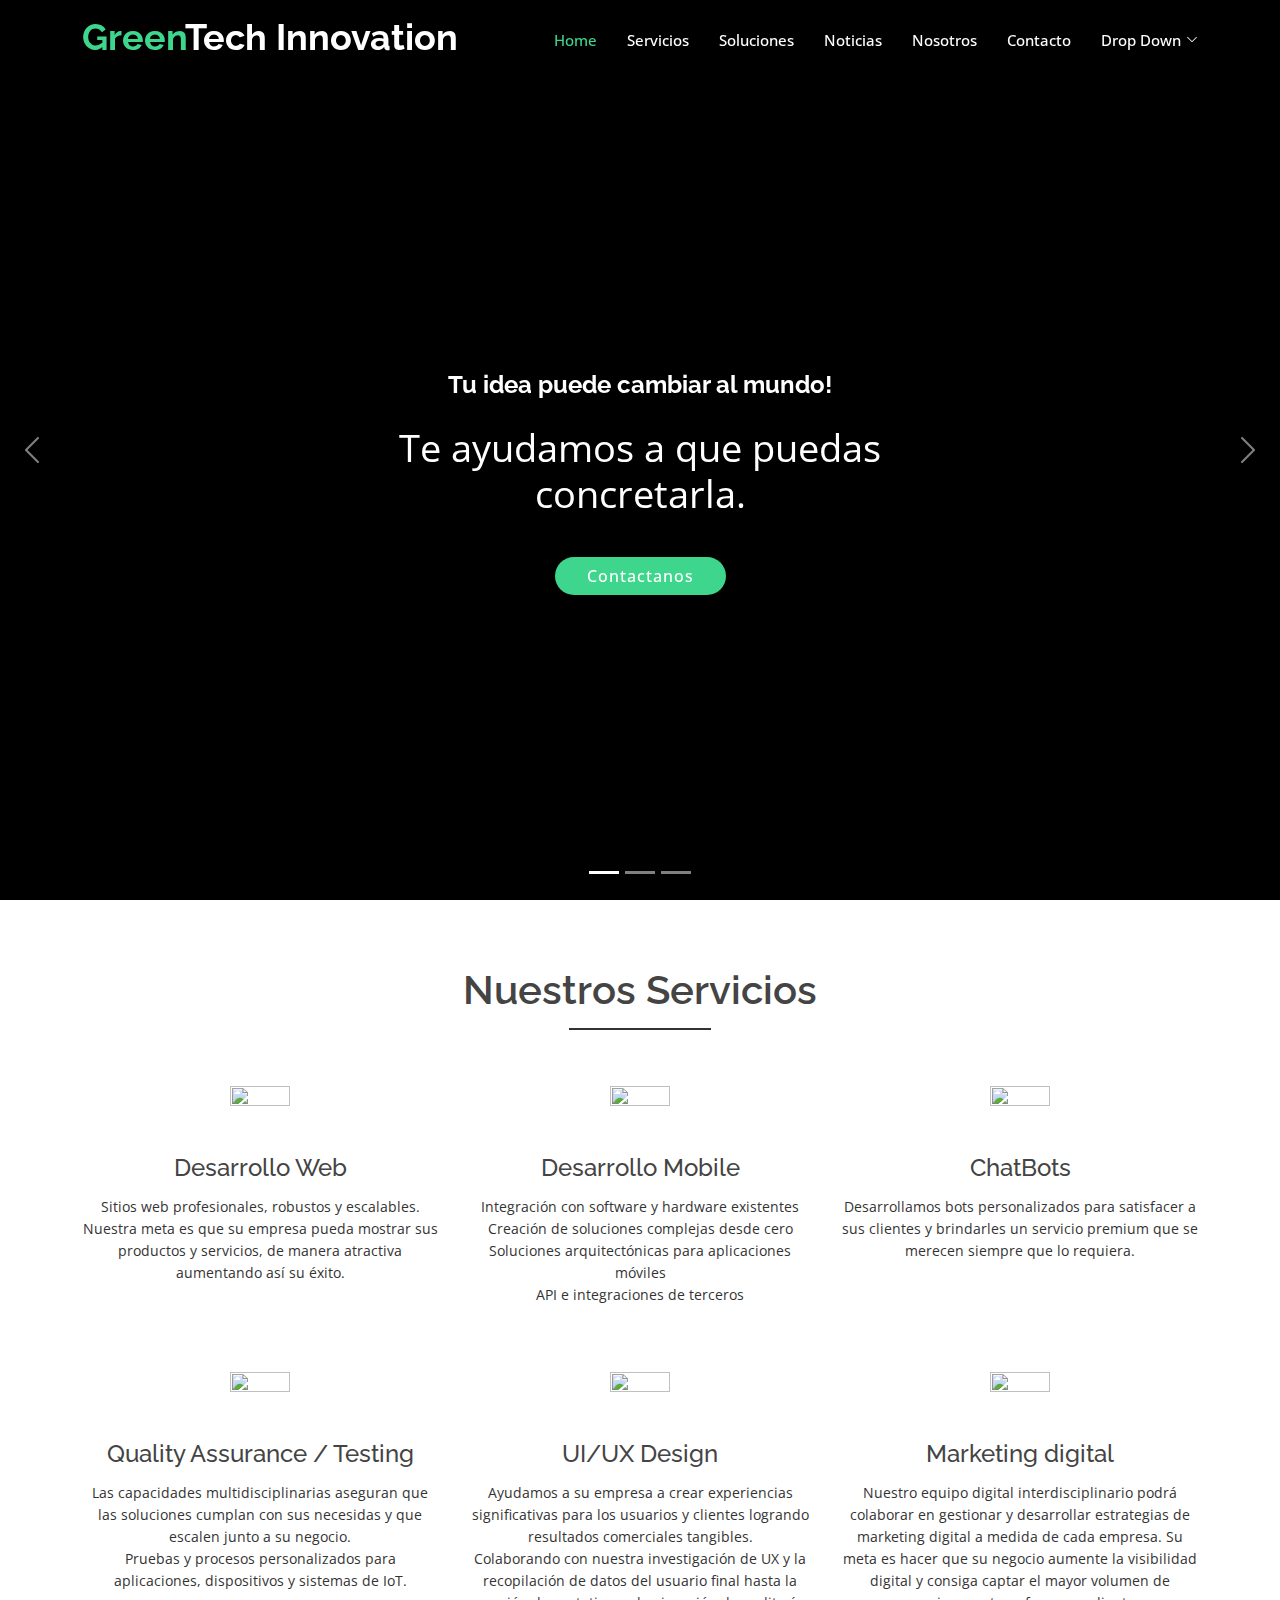
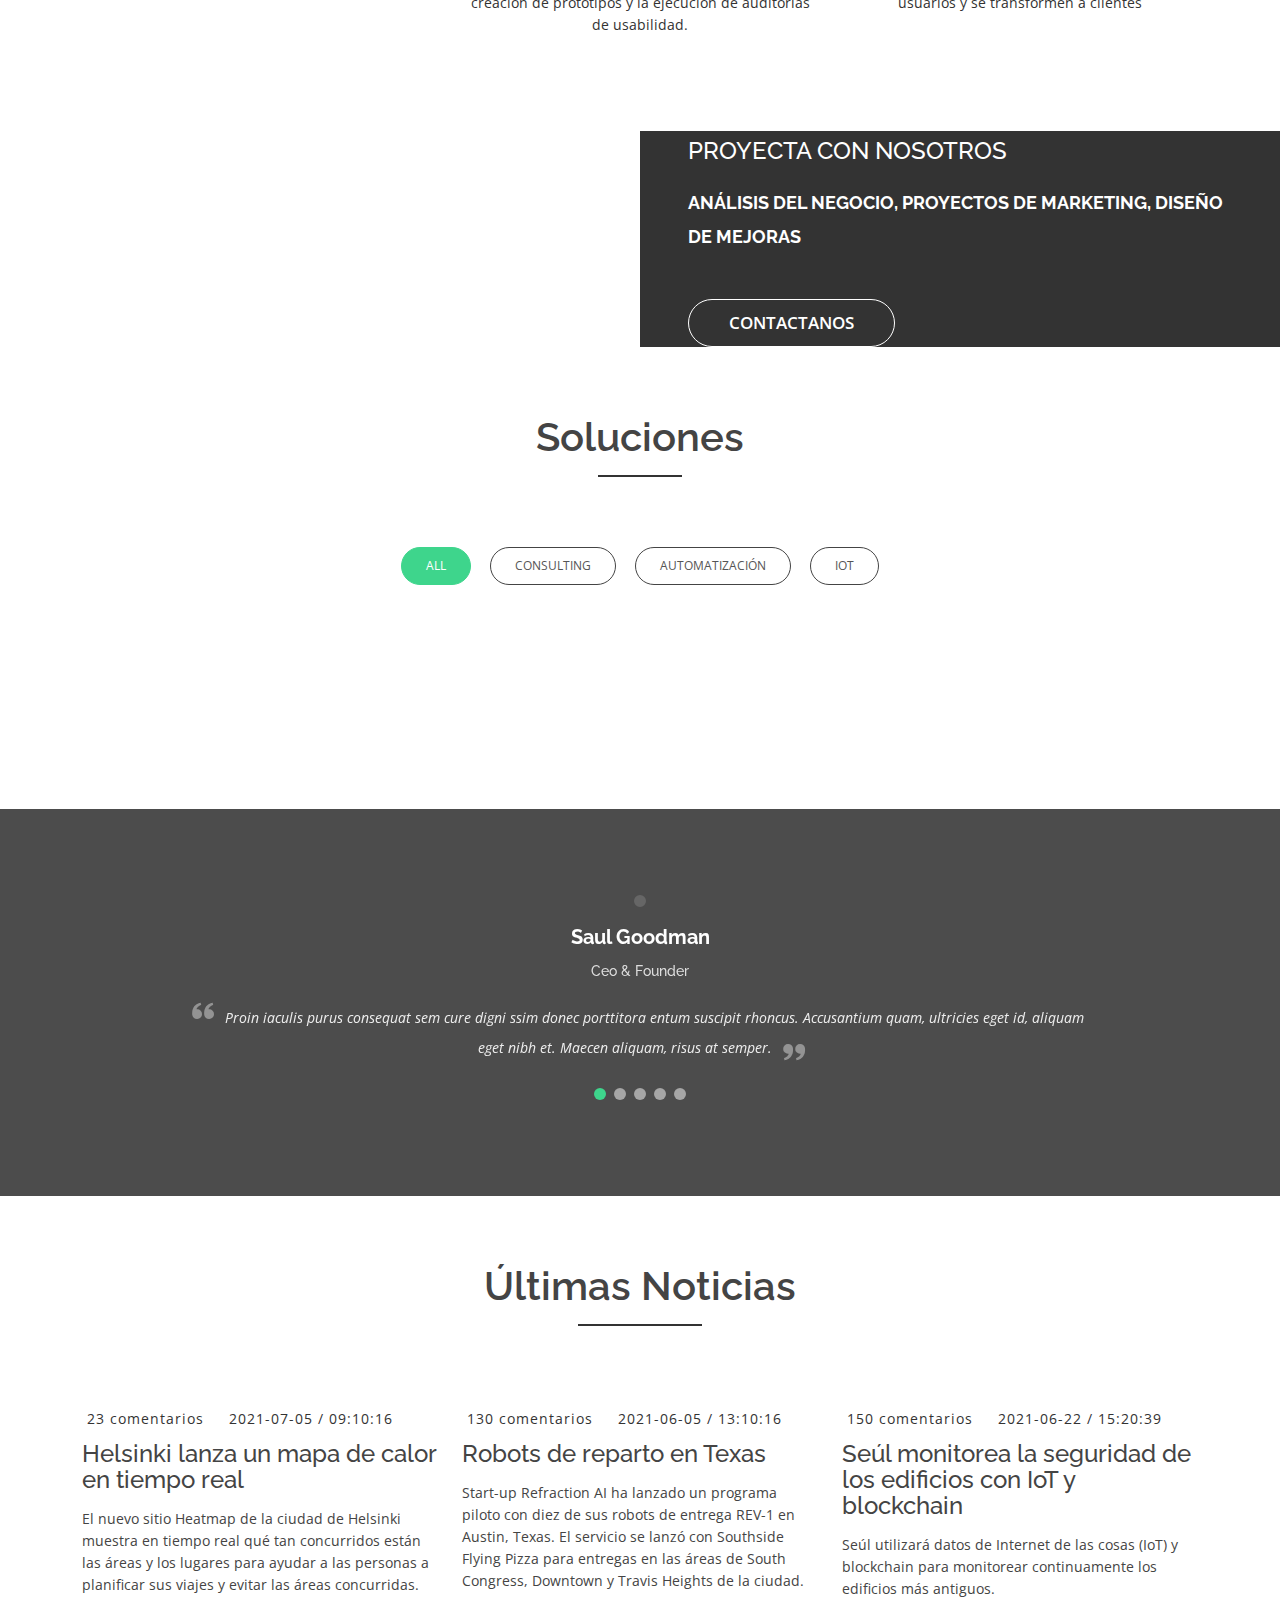
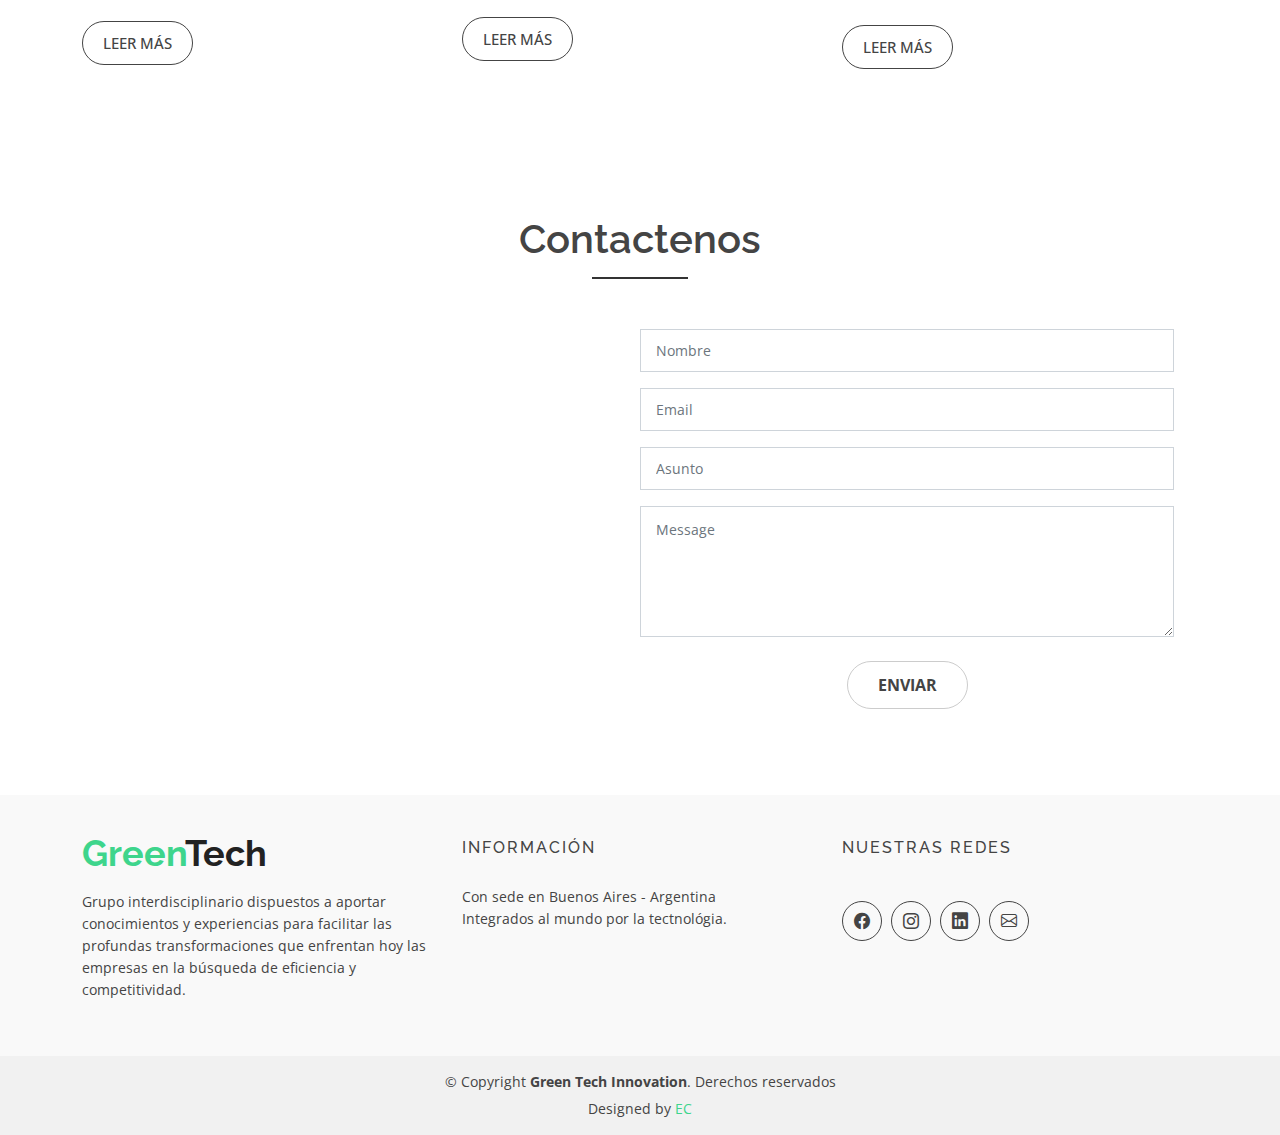
==== commit 84ae2612: "Se agrega el archivo nosotros" ====
--- a/index.html
+++ b/index.html
@@ -54,15 +54,12 @@
       <nav id="navbar" class="navbar">
         <ul>
           <li><a class="nav-link scrollto active" href="#hero">Home</a></li>
-          <li><a class="nav-link scrollto" href="#about">Nosotros</a></li>
           <li><a class="nav-link scrollto" href="#services">Servicios</a></li>
-          <li>
-            <a class="nav-link scrollto" href="#portfolio">Soluciones</a>
-          </li>
+          <li><a class="nav-link scrollto" href="#portfolio">Soluciones</a></li>
+          <li><a href="blog.html">Noticias</a></li>
+          <li><a class="nav-link scrollto" href="nosotros.html">Nosotros</a></li>
+          <li><a class="nav-link scrollto" href="#contact">Contacto</a></li>
           <!-- <li><a class="nav-link scrollto" href="#team">Equipo</a></li> -->
-          <li><a href="blog.html">Noticias</a></li>
-          <li><a class="nav-link scrollto" href="#contact">Contacto</a></li>
-
           <li class="dropdown">
             <a href="#"><span>Drop Down</span> <i class="bi bi-chevron-down"></i></a>
             <ul>
@@ -168,69 +165,7 @@
 
   <main id="main">
     <!-- ======= About Section ======= -->
-    <div id="about" class="about-area area-padding">
-      <div class="container">
-        <div class="row">
-          <div class="col-md-12 col-sm-12 col-xs-12">
-            <div class="section-headline text-center">
-              <h2>Sobre nosotros</h2>
-            </div>
-          </div>
-        </div>
-        <div class="row">
-          <!-- single-well start-->
-          <div class="col-md-6 col-sm-6 col-xs-12">
-            <div class="well-left">
-              <div class="single-well">
-                <a href="#">
-                  <img src="assets/img/about/1.jpg" alt="" />
-                </a>
-              </div>
-            </div>
-          </div>
-          <!-- single-well end-->
-          <div class="col-md-6 col-sm-6 col-xs-12">
-            <div class="well-middle">
-              <div class="single-well">
-                <a href="#">
-                  <h4 class="sec-head">La empresa</h4>
-                </a>
-                <p>
-
-                  Somos un grupo interdisciplinario de profesionales que comparte un interés común: aportar
-                  conocimientos y experiencias para facilitar las profundas transformaciones que enfrentan hoy las
-                  empresas en la búsqueda de eficiencia y competitividad.<br>
-
-                  Nuestro respaldo son los más de 10 años brindando servicios, dando soluciones en las que desempeñamos
-                  una gran capacidad analítica, compromiso en calidad y plazos de entrega.
-                </p>
-                <!-- <ul>
-                    <li><i class="bi bi-check"></i> Interior design Package</li>
-                    <li><i class="bi bi-check"></i> Building House</li>
-                    <li>
-                      <i class="bi bi-check"></i> Reparing of Residentail Roof
-                    </li>
-                    <li>
-                      <i class="bi bi-check"></i> Renovaion of Commercial Office
-                    </li>
-                    <li><i class="bi bi-check"></i> Make Quality Products</li>
-                  </ul> -->
-                <div class="suscribe-text text-center">
-                  <!-- <h3>Welcome to our eBusiness company</h3> -->
-                  <div></div>
-                  <a class="sus-btn" href="#">Conoce más</a>
-                  <!-- <div class="blog-text">
-                    <a href="#.html" class="ready-btn">Conoce más</a>
-                  </div> -->
-                </div>
-              </div>
-            </div>
-          </div>
-          <!-- End col-->
-        </div>
-      </div>
-    </div>
-    <!-- End About Section -->
+
 
     <!-- ======= Services Section ======= -->
     <div id="services" class="services-area area-padding">
--- a/assets/css/style.css
+++ b/assets/css/style.css
@@ -17,6 +17,9 @@
   height: 100%;
 }
 
+.bg-cursos {
+  background-color: #92c6ac44;
+}
 .floatleft {
   float: left;
 }
@@ -311,6 +314,25 @@
   background: rgba(0, 0, 0, 0.7);
 }
 
+.header-bg2 {
+  background: url(../img/background/page-header2.jpg);
+  background-repeat: no-repeat;
+  background-size: cover;
+  background-position: top center;
+  padding: 120px 0 60px;
+}
+
+.header-bg2::before {
+  content: "";
+  position: absolute;
+  left: 0;
+  right: 0;
+  top: 0;
+  bottom: 0;
+  background: rgba(0, 0, 0, 0.7);
+}
+
+
 @media (min-width: 1025px) {
   .header-bg {
     background-attachment: fixed;
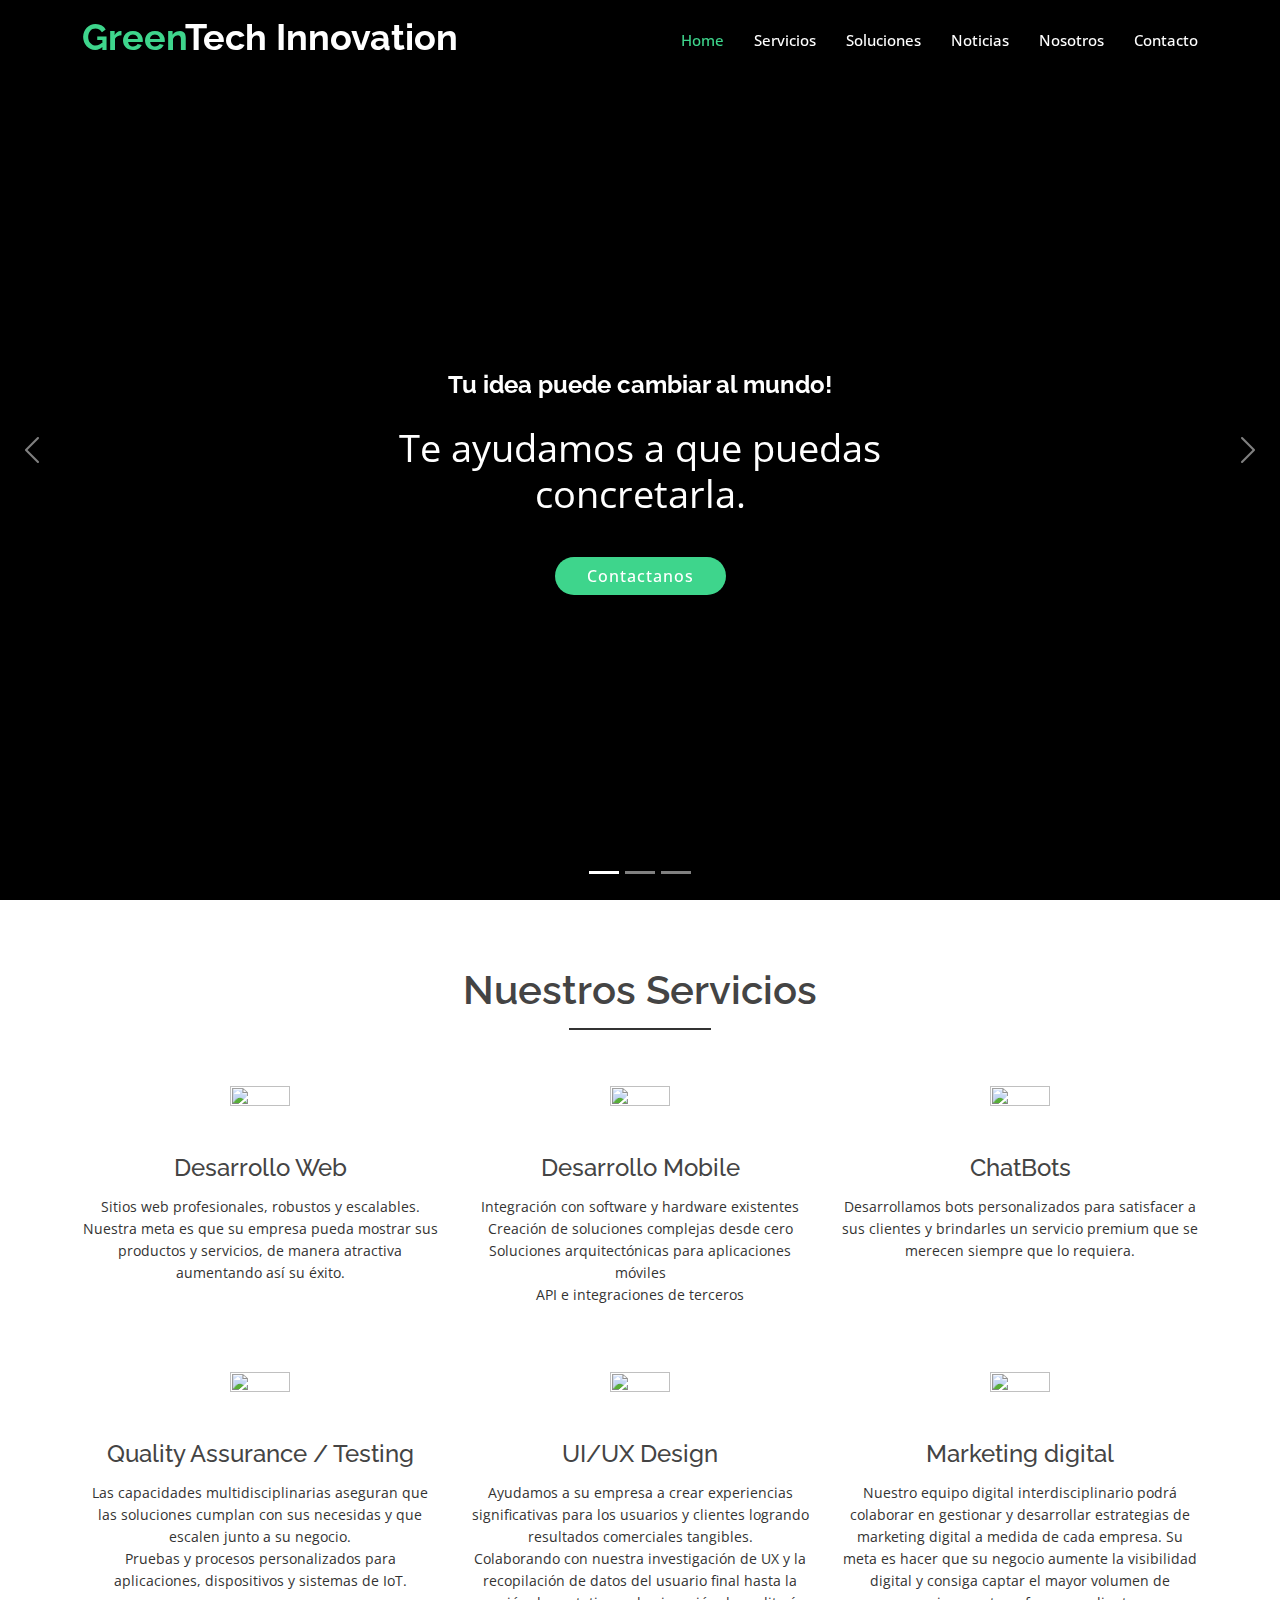
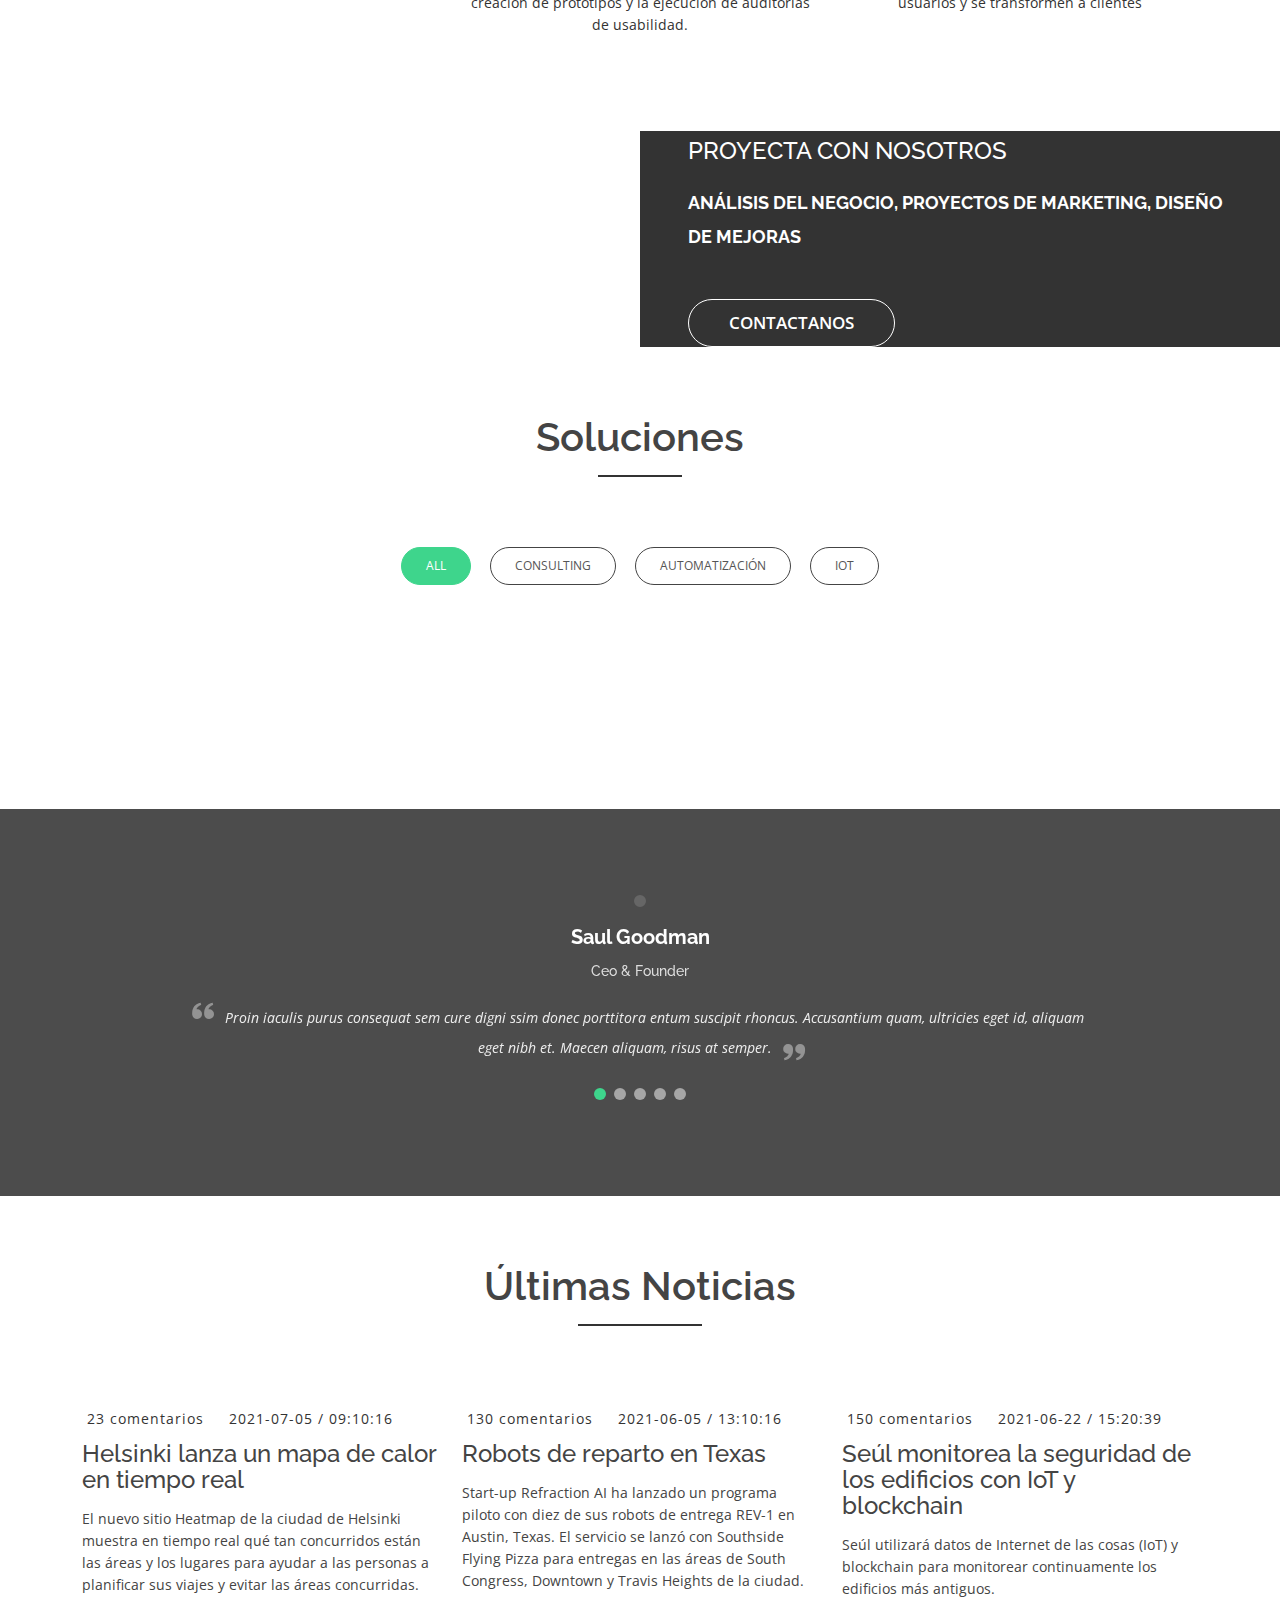
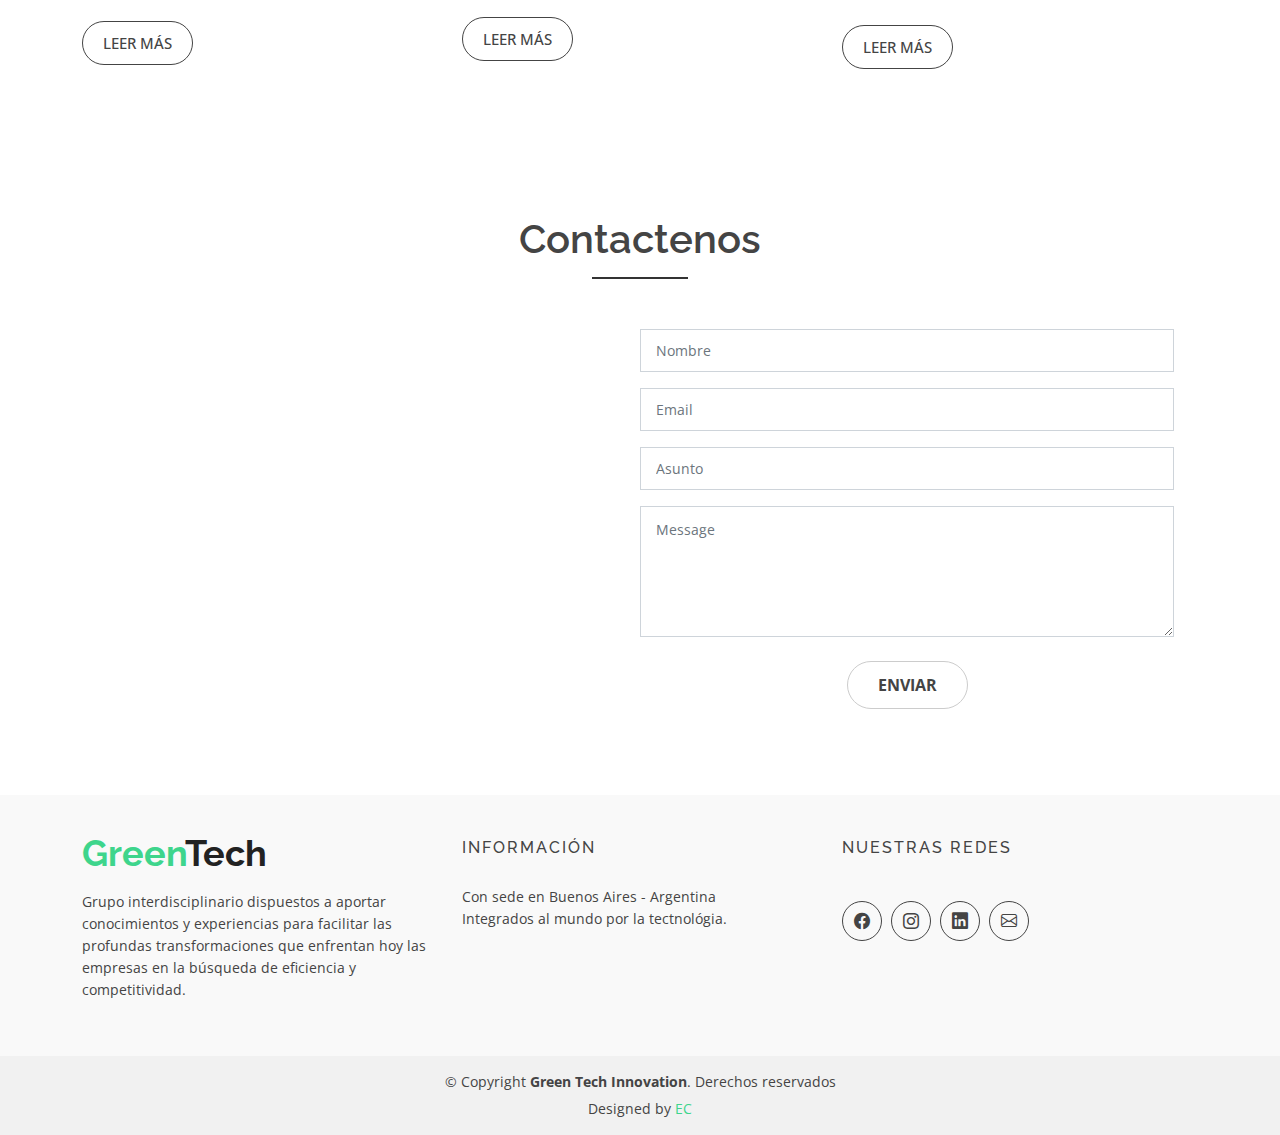
==== commit bcbba329: "Se agrega la sección certificaciones" ====
--- a/index.html
+++ b/index.html
@@ -60,7 +60,7 @@
           <li><a class="nav-link scrollto" href="nosotros.html">Nosotros</a></li>
           <li><a class="nav-link scrollto" href="#contact">Contacto</a></li>
           <!-- <li><a class="nav-link scrollto" href="#team">Equipo</a></li> -->
-          <li class="dropdown">
+          <!-- <li class="dropdown">
             <a href="#"><span>Drop Down</span> <i class="bi bi-chevron-down"></i></a>
             <ul>
               <li><a href="#">Drop Down 1</a></li>
@@ -79,7 +79,7 @@
               <li><a href="#">Drop Down 3</a></li>
               <li><a href="#">Drop Down 4</a></li>
             </ul>
-          </li>
+          </li> -->
           
         </ul>
         <i class="bi bi-list mobile-nav-toggle"></i>
